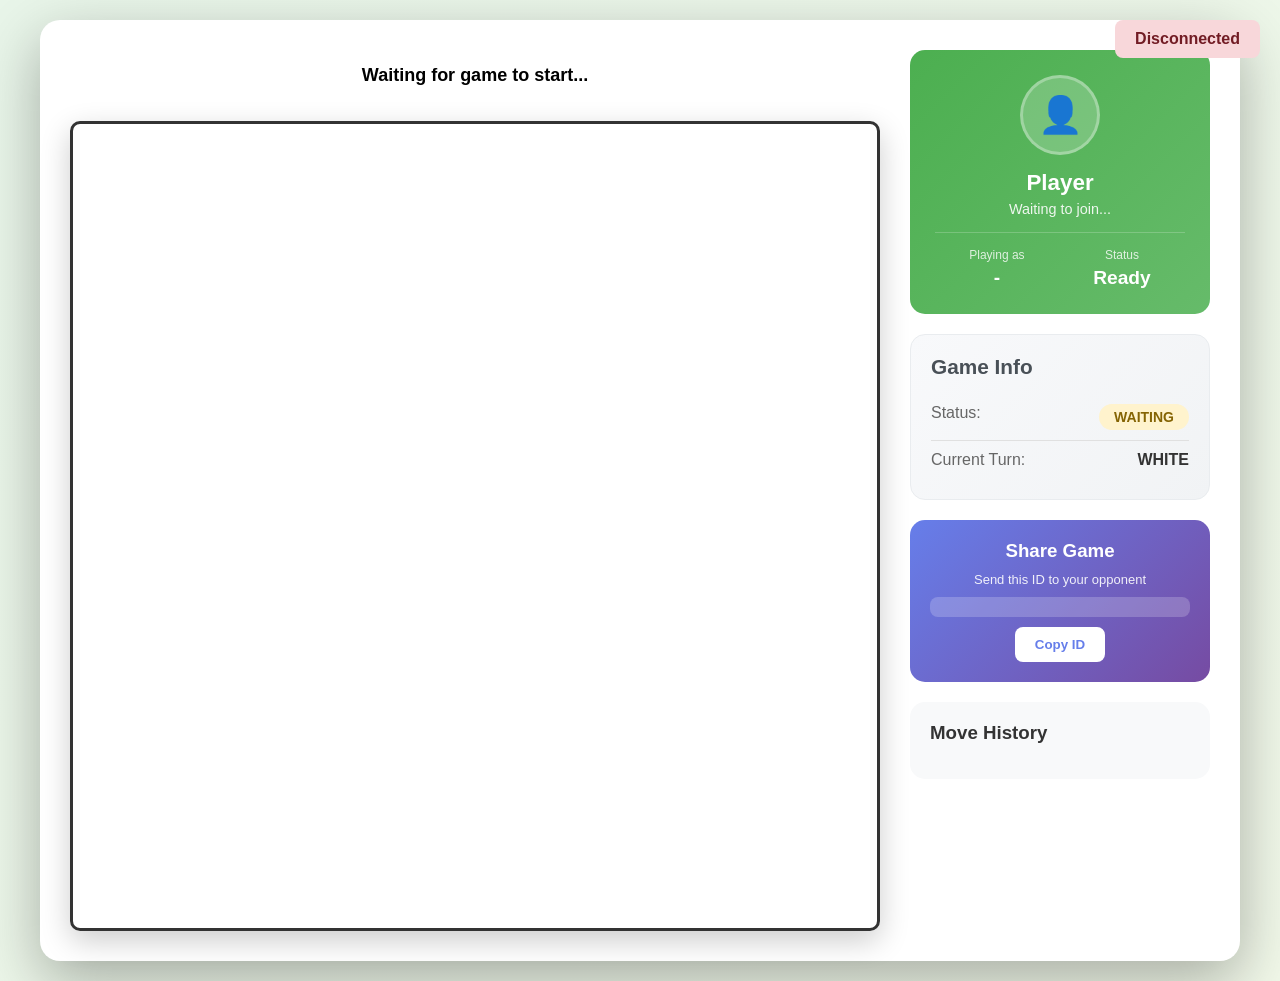
==== src/main/resources/templates/game.html @ b17c75b8 "Build real-time multiplayer chess game with Spring Boot and WebSocket Complete implementation featur" ====
<!DOCTYPE html>
<html lang="en" xmlns:th="http://www.thymeleaf.org">
<head>
    <meta charset="UTF-8">
    <meta name="viewport" content="width=device-width, initial-scale=1.0">
    <title>Chess Game</title>
    <style>
        * {
            margin: 0;
            padding: 0;
            box-sizing: border-box;
        }

        body {
            font-family: 'Inter', -apple-system, BlinkMacSystemFont, 'Segoe UI', Roboto, sans-serif;
            background: linear-gradient(135deg, #e8f5e9 0%, #f1f8e9 100%);
            min-height: 100vh;
            display: flex;
            justify-content: center;
            align-items: center;
            padding: 20px;
        }

        .game-container {
            display: flex;
            gap: 30px;
            background: white;
            border-radius: 20px;
            padding: 30px;
            box-shadow: 0 20px 60px rgba(0, 0, 0, 0.3);
            max-width: 1200px;
            width: 100%;
        }

        .board-section {
            flex: 1;
        }

        .info-section {
            width: 300px;
            display: flex;
            flex-direction: column;
            gap: 20px;
        }

        .player-panel {
            background: linear-gradient(135deg, #4caf50 0%, #66bb6a 100%);
            border-radius: 15px;
            padding: 25px;
            color: white;
            text-align: center;
        }

        .player-avatar {
            width: 80px;
            height: 80px;
            background: rgba(255, 255, 255, 0.2);
            border-radius: 50%;
            margin: 0 auto 15px;
            display: flex;
            align-items: center;
            justify-content: center;
            font-size: 36px;
            border: 3px solid rgba(255, 255, 255, 0.3);
        }

        .player-name {
            font-size: 1.4em;
            font-weight: 600;
            margin-bottom: 5px;
        }

        .player-role {
            font-size: 0.9em;
            opacity: 0.9;
            margin-bottom: 15px;
        }

        .player-stats {
            display: flex;
            justify-content: space-around;
            padding-top: 15px;
            border-top: 1px solid rgba(255, 255, 255, 0.2);
        }

        .stat-item {
            text-align: center;
        }

        .stat-label {
            font-size: 0.75em;
            opacity: 0.8;
            margin-bottom: 5px;
        }

        .stat-value {
            font-size: 1.2em;
            font-weight: 700;
        }

        .game-info {
            background: linear-gradient(135deg, #f8f9fb 0%, #f1f3f5 100%);
            border-radius: 15px;
            padding: 20px;
            border: 1px solid #e9ecef;
        }

        .game-info h2 {
            color: #495057;
            margin-bottom: 15px;
            font-size: 1.3em;
            font-weight: 600;
        }

        .info-item {
            display: flex;
            justify-content: space-between;
            padding: 10px 0;
            border-bottom: 1px solid #e0e0e0;
        }

        .info-item:last-child {
            border-bottom: none;
        }

        .info-label {
            color: #666;
            font-weight: 500;
        }

        .info-value {
            color: #333;
            font-weight: 600;
        }

        .status {
            display: inline-block;
            padding: 5px 15px;
            border-radius: 20px;
            font-size: 14px;
            font-weight: 600;
        }

        .status.waiting {
            background: #fff3cd;
            color: #856404;
        }

        .status.in-progress {
            background: #d4edda;
            color: #155724;
        }

        .status.completed {
            background: #d1ecf1;
            color: #0c5460;
        }

        .turn-indicator {
            text-align: center;
            padding: 15px;
            border-radius: 10px;
            margin-bottom: 20px;
            font-weight: 600;
            font-size: 18px;
        }

        .turn-white {
            background: linear-gradient(135deg, #f5f5f5 0%, #e0e0e0 100%);
            color: #333;
        }

        .turn-black {
            background: linear-gradient(135deg, #333 0%, #555 100%);
            color: white;
        }

        .chess-board {
            display: grid;
            grid-template-columns: repeat(8, 1fr);
            gap: 0;
            border: 3px solid #333;
            border-radius: 10px;
            overflow: hidden;
            box-shadow: 0 10px 30px rgba(0, 0, 0, 0.2);
            width: 100%;
            aspect-ratio: 1;
        }

        .square {
            aspect-ratio: 1;
            display: flex;
            justify-content: center;
            align-items: center;
            font-size: clamp(32px, 5vw, 48px);
            cursor: pointer;
            transition: all 0.2s;
            position: relative;
            user-select: none;
        }

        .square.light {
            background: #f0d9b5;
        }

        .square.dark {
            background: #b58863;
        }

        .square:hover {
            opacity: 0.8;
        }

        .square.selected {
            background: #baca44 !important;
            box-shadow: inset 0 0 0 3px #7b8c2b;
        }

        .square.valid-move {
            position: relative;
        }

        .square.valid-move::after {
            content: '';
            position: absolute;
            width: 30%;
            height: 30%;
            background: rgba(34, 139, 34, 0.6);
            border-radius: 50%;
            pointer-events: none;
        }

        .square.valid-move.has-piece::after {
            width: 90%;
            height: 90%;
            background: transparent;
            border: 3px solid rgba(220, 20, 60, 0.7);
            border-radius: 50%;
        }

        .move-history {
            background: #f8f9fa;
            border-radius: 15px;
            padding: 20px;
            max-height: 400px;
            overflow-y: auto;
        }

        .move-history h3 {
            color: #333;
            margin-bottom: 15px;
        }

        .move-item {
            padding: 8px 12px;
            background: white;
            border-radius: 8px;
            margin-bottom: 8px;
            font-size: 14px;
            display: flex;
            justify-content: space-between;
        }

        .share-section {
            background: linear-gradient(135deg, #667eea 0%, #764ba2 100%);
            color: white;
            border-radius: 15px;
            padding: 20px;
            text-align: center;
        }

        .share-section h3 {
            margin-bottom: 10px;
        }

        .game-id-display {
            background: rgba(255, 255, 255, 0.2);
            padding: 10px;
            border-radius: 8px;
            margin: 10px 0;
            font-family: monospace;
            font-size: 16px;
            word-break: break-all;
        }

        .btn-copy {
            background: white;
            color: #667eea;
            border: none;
            padding: 10px 20px;
            border-radius: 8px;
            cursor: pointer;
            font-weight: 600;
            transition: all 0.3s;
        }

        .btn-copy:hover {
            transform: translateY(-2px);
            box-shadow: 0 5px 15px rgba(0, 0, 0, 0.2);
        }

        .connection-status {
            position: fixed;
            top: 20px;
            right: 20px;
            padding: 10px 20px;
            border-radius: 8px;
            font-weight: 600;
            z-index: 1000;
        }

        .connection-status.connected {
            background: #d4edda;
            color: #155724;
        }

        .connection-status.disconnected {
            background: #f8d7da;
            color: #721c24;
        }

        /* Modal styles */
        .modal {
            display: none;
            position: fixed;
            z-index: 2000;
            left: 0;
            top: 0;
            width: 100%;
            height: 100%;
            background-color: rgba(0, 0, 0, 0.5);
            animation: fadeIn 0.3s;
        }

        .modal.show {
            display: flex;
            justify-content: center;
            align-items: center;
        }

        .modal-content {
            background: white;
            border-radius: 15px;
            padding: 30px;
            max-width: 400px;
            width: 90%;
            box-shadow: 0 10px 40px rgba(0, 0, 0, 0.3);
            animation: slideIn 0.3s;
        }

        .modal-header {
            display: flex;
            align-items: center;
            gap: 15px;
            margin-bottom: 15px;
        }

        .modal-icon {
            font-size: 32px;
        }

        .modal-icon.error {
            color: #dc3545;
        }

        .modal-icon.info {
            color: #17a2b8;
        }

        .modal-title {
            font-size: 1.5em;
            color: #333;
            font-weight: 600;
        }

        .modal-body {
            color: #666;
            font-size: 1em;
            line-height: 1.6;
            margin-bottom: 20px;
        }

        .modal-footer {
            display: flex;
            justify-content: flex-end;
        }

        .modal-btn {
            background: linear-gradient(135deg, #667eea 0%, #764ba2 100%);
            color: white;
            border: none;
            padding: 10px 20px;
            border-radius: 8px;
            cursor: pointer;
            font-weight: 600;
            transition: all 0.3s;
        }

        .modal-btn:hover {
            transform: translateY(-2px);
            box-shadow: 0 5px 15px rgba(102, 126, 234, 0.4);
        }

        @keyframes fadeIn {
            from { opacity: 0; }
            to { opacity: 1; }
        }

        @keyframes slideIn {
            from {
                transform: translateY(-50px);
                opacity: 0;
            }
            to {
                transform: translateY(0);
                opacity: 1;
            }
        }

        @media (max-width: 900px) {
            .game-container {
                flex-direction: column;
            }

            .info-section {
                width: 100%;
            }

            .square {
                font-size: 32px;
            }
        }
    </style>
</head>
<body>
    <div class="connection-status" id="connectionStatus">Connecting...</div>

    <!-- Error Modal -->
    <div class="modal" id="errorModal">
        <div class="modal-content">
            <div class="modal-header">
                <span class="modal-icon error">⚠️</span>
                <h3 class="modal-title" id="modalTitle">Error</h3>
            </div>
            <div class="modal-body" id="modalMessage">
                An error occurred.
            </div>
            <div class="modal-footer">
                <button class="modal-btn" onclick="closeModal()">OK</button>
            </div>
        </div>
    </div>

    <div class="game-container">
        <div class="board-section">
            <div class="turn-indicator" id="turnIndicator">
                Waiting for game to start...
            </div>
            <div class="chess-board" id="chessBoard"></div>
        </div>

        <div class="info-section">
            <div class="player-panel">
                <div class="player-avatar" id="playerAvatar">👤</div>
                <div class="player-name" id="playerName">Player</div>
                <div class="player-role" id="playerRole">Waiting to join...</div>
                <div class="player-stats">
                    <div class="stat-item">
                        <div class="stat-label">Playing as</div>
                        <div class="stat-value" id="playerColorStat">-</div>
                    </div>
                    <div class="stat-item">
                        <div class="stat-label">Status</div>
                        <div class="stat-value" id="playerStatus">Ready</div>
                    </div>
                </div>
            </div>

            <div class="game-info">
                <h2>Game Info</h2>
                <div class="info-item">
                    <span class="info-label">Status:</span>
                    <span class="info-value"><span class="status waiting" id="gameStatus">WAITING</span></span>
                </div>
                <div class="info-item">
                    <span class="info-label">Current Turn:</span>
                    <span class="info-value" id="currentTurn">WHITE</span>
                </div>
            </div>

            <div class="share-section">
                <h3>Share Game</h3>
                <p style="font-size: 13px; margin-bottom: 10px; opacity: 0.9;">Send this ID to your opponent</p>
                <div class="game-id-display" id="gameIdDisplay" th:text="${gameId}"></div>
                <button class="btn-copy" onclick="copyGameId()">Copy ID</button>
            </div>

            <div class="move-history">
                <h3>Move History</h3>
                <div id="moveList"></div>
            </div>
        </div>
    </div>

    <script th:inline="javascript">
        const gameId = /*[[${gameId}]]*/ '';
        const playerId = localStorage.getItem('playerId');
        const playerName = localStorage.getItem('playerName');

        let ws;
        let gameState = null;
        let selectedSquare = null;
        let playerColor = null;

        function connectWebSocket() {
            const protocol = window.location.protocol === 'https:' ? 'wss:' : 'ws:';
            const wsUrl = `${protocol}//${window.location.host}/ws/game/${gameId}`;

            ws = new WebSocket(wsUrl);

            ws.onopen = () => {
                console.log('WebSocket connected');
                updateConnectionStatus(true);
                requestGameState();
            };

            ws.onmessage = (event) => {
                const message = JSON.parse(event.data);
                handleMessage(message);
            };

            ws.onclose = () => {
                console.log('WebSocket disconnected');
                updateConnectionStatus(false);
                setTimeout(connectWebSocket, 3000);
            };

            ws.onerror = (error) => {
                console.error('WebSocket error:', error);
            };
        }

        function showModal(title, message, isError = true) {
            document.getElementById('modalTitle').textContent = title;
            document.getElementById('modalMessage').textContent = message;
            const modal = document.getElementById('errorModal');
            const icon = modal.querySelector('.modal-icon');
            icon.className = 'modal-icon ' + (isError ? 'error' : 'info');
            icon.textContent = isError ? '⚠️' : 'ℹ️';
            modal.classList.add('show');
        }

        function closeModal() {
            document.getElementById('errorModal').classList.remove('show');
        }

        function handleMessage(message) {
            console.log('Received message:', message.type);
            switch (message.type) {
                case 'STATE_UPDATE':
                case 'PLAYER_JOINED':
                case 'MOVE_MADE':
                    updateGameState(message.game);
                    break;
                case 'ERROR':
                    console.error('WebSocket error:', message.message);
                    showModal('Error', message.message);
                    break;
            }
        }

        function updateGameState(game) {
            console.log('Updating game state:', game);
            gameState = game;

            if (game.board) {
                renderBoard(game.board);
            } else {
                console.error('Game board is missing');
            }

            updateGameInfo(game);
            updateMoveHistory(game.moveHistory);
            updatePlayerPanel(game);

            // Determine player color
            if (!playerColor) {
                if (game.whitePlayerId === playerId) {
                    playerColor = 'WHITE';
                } else if (game.blackPlayerId === playerId) {
                    playerColor = 'BLACK';
                }
            }
        }

        function updatePlayerPanel(game) {
            // Update player name
            if (playerName) {
                document.getElementById('playerName').textContent = playerName;
            }

            // Determine player color and update panel
            let color = null;
            if (game.whitePlayerId === playerId) {
                color = 'WHITE';
            } else if (game.blackPlayerId === playerId) {
                color = 'BLACK';
            }

            // Update avatar based on color
            const avatar = document.getElementById('playerAvatar');
            if (color === 'WHITE') {
                avatar.textContent = '♔';
            } else if (color === 'BLACK') {
                avatar.textContent = '♚';
            } else {
                avatar.textContent = '👁️';
            }

            // Update role
            const roleElement = document.getElementById('playerRole');
            if (color) {
                roleElement.textContent = `Playing as ${color}`;
            } else {
                roleElement.textContent = 'Spectator';
            }

            // Update color stat
            document.getElementById('playerColorStat').textContent = color || 'SPEC';

            // Update status
            const statusElement = document.getElementById('playerStatus');
            if (game.status === 'WAITING') {
                statusElement.textContent = 'Waiting';
            } else if (game.status === 'IN_PROGRESS') {
                if (game.currentTurn === color) {
                    statusElement.textContent = 'Your Turn';
                } else {
                    statusElement.textContent = 'Waiting';
                }
            } else {
                statusElement.textContent = 'Done';
            }
        }

        function renderBoard(board) {
            const boardElement = document.getElementById('chessBoard');
            boardElement.innerHTML = '';

            if (!board || !Array.isArray(board) || board.length !== 8) {
                console.error('Invalid board data:', board);
                return;
            }

            for (let row = 0; row < 8; row++) {
                for (let col = 0; col < 8; col++) {
                    const square = document.createElement('div');
                    square.className = 'square';
                    square.className += (row + col) % 2 === 0 ? ' light' : ' dark';
                    square.dataset.row = row;
                    square.dataset.col = col;

                    const piece = board[row] && board[row][col];
                    if (piece && piece.symbol) {
                        square.textContent = piece.symbol;
                    }

                    square.addEventListener('click', () => handleSquareClick(row, col));
                    boardElement.appendChild(square);
                }
            }
        }

        function handleSquareClick(row, col) {
            if (!gameState || gameState.status !== 'IN_PROGRESS') {
                return;
            }

            if (!playerColor || gameState.currentTurn !== playerColor) {
                showModal('Not Your Turn', "It's not your turn!");
                return;
            }

            const piece = gameState.board[row][col];

            if (selectedSquare) {
                // Try to make a move
                makeMove(selectedSquare.row, selectedSquare.col, row, col);
                clearSelection();
            } else if (piece && piece.color === playerColor) {
                // Select a piece
                selectSquare(row, col, piece);
            }
        }

        function selectSquare(row, col, piece) {
            clearSelection();
            selectedSquare = { row, col };
            const squares = document.querySelectorAll('.square');
            squares.forEach(square => {
                const r = parseInt(square.dataset.row);
                const c = parseInt(square.dataset.col);

                if (r === row && c === col) {
                    square.classList.add('selected');
                } else if (isValidMoveForPiece(piece, row, col, r, c)) {
                    square.classList.add('valid-move');
                    if (gameState.board[r] && gameState.board[r][c]) {
                        square.classList.add('has-piece');
                    }
                }
            });
        }

        function clearSelection() {
            selectedSquare = null;
            document.querySelectorAll('.square').forEach(square => {
                square.classList.remove('selected', 'valid-move', 'has-piece');
            });
        }

        function isValidMoveForPiece(piece, fromRow, fromCol, toRow, toCol) {
            if (!gameState.board[toRow] || !gameState.board[toRow][toCol] ||
                gameState.board[toRow][toCol].color === piece.color) {
                // Allow moves to empty squares or opponent pieces (simplified)
                const rowDiff = toRow - fromRow;
                const colDiff = toCol - fromCol;
                const absRowDiff = Math.abs(rowDiff);
                const absColDiff = Math.abs(colDiff);

                switch (piece.type) {
                    case 'PAWN':
                        const direction = piece.color === 'WHITE' ? -1 : 1;
                        if (colDiff === 0 && rowDiff === direction && !gameState.board[toRow][toCol]) {
                            return true;
                        }
                        if (absColDiff === 1 && rowDiff === direction && gameState.board[toRow][toCol]) {
                            return true;
                        }
                        const startRow = piece.color === 'WHITE' ? 6 : 1;
                        if (fromRow === startRow && colDiff === 0 && rowDiff === 2 * direction &&
                            !gameState.board[toRow][toCol] && !gameState.board[fromRow + direction][fromCol]) {
                            return true;
                        }
                        return false;

                    case 'KNIGHT':
                        return (absRowDiff === 2 && absColDiff === 1) || (absRowDiff === 1 && absColDiff === 2);

                    case 'BISHOP':
                        return absRowDiff === absColDiff && absRowDiff > 0;

                    case 'ROOK':
                        return (absRowDiff > 0 && absColDiff === 0) || (absRowDiff === 0 && absColDiff > 0);

                    case 'QUEEN':
                        return (absRowDiff === absColDiff) || (absRowDiff > 0 && absColDiff === 0) || (absRowDiff === 0 && absColDiff > 0);

                    case 'KING':
                        return absRowDiff <= 1 && absColDiff <= 1 && (absRowDiff > 0 || absColDiff > 0);

                    default:
                        return false;
                }
            }
            return false;
        }

        function makeMove(fromRow, fromCol, toRow, toCol) {
            const message = {
                type: 'MOVE',
                playerId: playerId,
                from: { row: fromRow, col: fromCol },
                to: { row: toRow, col: toCol }
            };
            ws.send(JSON.stringify(message));
        }

        function requestGameState() {
            const message = {
                type: 'GET_STATE'
            };
            ws.send(JSON.stringify(message));
        }

        function updateGameInfo(game) {
            const statusElement = document.getElementById('gameStatus');
            statusElement.textContent = game.status;
            statusElement.className = 'status ' + game.status.toLowerCase().replace('_', '-');

            document.getElementById('currentTurn').textContent = game.currentTurn;

            const turnIndicator = document.getElementById('turnIndicator');
            if (game.status === 'WAITING') {
                turnIndicator.textContent = 'Waiting for opponent to join...';
                turnIndicator.className = 'turn-indicator';
            } else if (game.status === 'IN_PROGRESS') {
                const isMyTurn = game.currentTurn === playerColor;
                turnIndicator.textContent = isMyTurn ? 'Your Turn!' : `${game.currentTurn}'s Turn`;
                turnIndicator.className = 'turn-indicator ' + (game.currentTurn === 'WHITE' ? 'turn-white' : 'turn-black');
            } else if (game.status === 'COMPLETED') {
                turnIndicator.textContent = 'Game Over!';
                turnIndicator.className = 'turn-indicator';
            }
        }

        function updateMoveHistory(moves) {
            const moveList = document.getElementById('moveList');
            if (!moves || moves.length === 0) {
                moveList.innerHTML = '<p style="color: #999;">No moves yet</p>';
                return;
            }

            moveList.innerHTML = '';
            moves.slice().reverse().forEach((move, index) => {
                const moveItem = document.createElement('div');
                moveItem.className = 'move-item';
                const moveNumber = moves.length - index;
                const from = move.from.toNotation || `${String.fromCharCode(97 + move.from.col)}${8 - move.from.row}`;
                const to = move.to.toNotation || `${String.fromCharCode(97 + move.to.col)}${8 - move.to.row}`;
                moveItem.innerHTML = `
                    <span><strong>${moveNumber}.</strong> ${move.color}</span>
                    <span>${from} → ${to}</span>
                `;
                moveList.appendChild(moveItem);
            });
        }

        function updateConnectionStatus(connected) {
            const status = document.getElementById('connectionStatus');
            status.textContent = connected ? 'Connected' : 'Disconnected';
            status.className = 'connection-status ' + (connected ? 'connected' : 'disconnected');
        }

        function copyGameId() {
            navigator.clipboard.writeText(gameId).then(() => {
                const btn = document.querySelector('.btn-copy');
                const originalText = btn.textContent;
                btn.textContent = 'Copied!';
                setTimeout(() => {
                    btn.textContent = originalText;
                }, 2000);
            });
        }

        // Initialize
        connectWebSocket();
    </script>
</body>
</html>
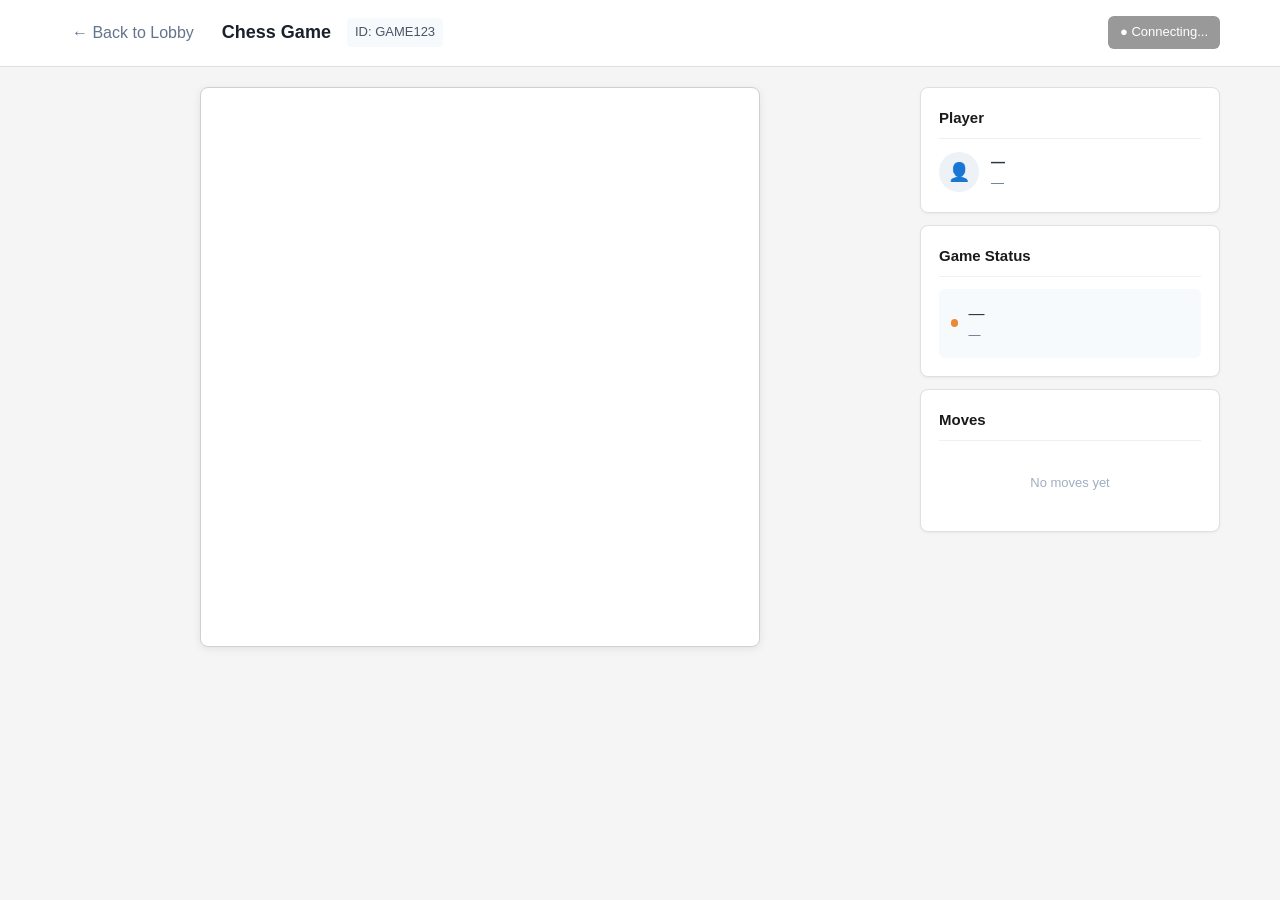
==== commit 0f7b616d: "refactor" ====
--- a/src/main/resources/templates/game.html
+++ b/src/main/resources/templates/game.html
@@ -12,542 +12,625 @@
         }
 
         body {
-            font-family: 'Inter', -apple-system, BlinkMacSystemFont, 'Segoe UI', Roboto, sans-serif;
-            background: linear-gradient(135deg, #e8f5e9 0%, #f1f8e9 100%);
+            font-family: -apple-system, BlinkMacSystemFont, 'Segoe UI', Roboto, sans-serif;
+            background: #f5f5f5;
+            color: #333;
+            line-height: 1.6;
             min-height: 100vh;
+        }
+
+        .header {
+            background: #fff;
+            border-bottom: 1px solid #e0e0e0;
+            padding: 12px 0;
+            position: sticky;
+            top: 0;
+            z-index: 10;
+        }
+
+        .header-content {
+            max-width: 1200px;
+            margin: 0 auto;
+            padding: 0 20px;
+            display: flex;
+            align-items: center;
+            justify-content: space-between;
+        }
+
+        .header-left {
+            display: flex;
+            align-items: center;
+            gap: 16px;
+        }
+
+        .back-link {
+            color: #64748b;
+            text-decoration: none;
+            display: flex;
+            align-items: center;
+            gap: 8px;
+            padding: 8px 12px;
+            border-radius: 6px;
+            transition: background 0.2s;
+        }
+
+        .back-link:hover {
+            background: #f1f5f9;
+        }
+
+        .game-title {
+            font-size: 18px;
+            font-weight: 600;
+            color: #1a202c;
+        }
+
+        .game-id {
+            background: #f7fafc;
+            color: #4a5568;
+            padding: 4px 8px;
+            border-radius: 4px;
+            font-size: 13px;
+            font-weight: 500;
+        }
+
+        .status {
+            display: flex;
+            align-items: center;
+            gap: 8px;
+            padding: 6px 12px;
+            border-radius: 6px;
+            font-size: 13px;
+            font-weight: 500;
+        }
+
+        .status.connected {
+            background: #333;
+            color: #fff;
+        }
+
+        .status.disconnected {
+            background: #999;
+            color: #fff;
+        }
+
+        .container {
+            max-width: 1200px;
+            margin: 0 auto;
+            padding: 20px;
+            display: grid;
+            gap: 20px;
+            grid-template-columns: 1fr;
+        }
+
+        @media (min-width: 768px) {
+            .container {
+                grid-template-columns: 1fr 300px;
+            }
+        }
+
+        .board-wrapper {
             display: flex;
             justify-content: center;
-            align-items: center;
-            padding: 20px;
-        }
-
-        .game-container {
-            display: flex;
-            gap: 30px;
-            background: white;
-            border-radius: 20px;
-            padding: 30px;
-            box-shadow: 0 20px 60px rgba(0, 0, 0, 0.3);
-            max-width: 1200px;
-            width: 100%;
-        }
-
-        .board-section {
-            flex: 1;
-        }
-
-        .info-section {
-            width: 300px;
-            display: flex;
-            flex-direction: column;
-            gap: 20px;
-        }
-
-        .player-panel {
-            background: linear-gradient(135deg, #4caf50 0%, #66bb6a 100%);
-            border-radius: 15px;
-            padding: 25px;
-            color: white;
-            text-align: center;
-        }
-
-        .player-avatar {
-            width: 80px;
-            height: 80px;
-            background: rgba(255, 255, 255, 0.2);
-            border-radius: 50%;
-            margin: 0 auto 15px;
-            display: flex;
-            align-items: center;
-            justify-content: center;
-            font-size: 36px;
-            border: 3px solid rgba(255, 255, 255, 0.3);
-        }
-
-        .player-name {
-            font-size: 1.4em;
-            font-weight: 600;
-            margin-bottom: 5px;
-        }
-
-        .player-role {
-            font-size: 0.9em;
-            opacity: 0.9;
-            margin-bottom: 15px;
-        }
-
-        .player-stats {
-            display: flex;
-            justify-content: space-around;
-            padding-top: 15px;
-            border-top: 1px solid rgba(255, 255, 255, 0.2);
-        }
-
-        .stat-item {
-            text-align: center;
-        }
-
-        .stat-label {
-            font-size: 0.75em;
-            opacity: 0.8;
-            margin-bottom: 5px;
-        }
-
-        .stat-value {
-            font-size: 1.2em;
-            font-weight: 700;
-        }
-
-        .game-info {
-            background: linear-gradient(135deg, #f8f9fb 0%, #f1f3f5 100%);
-            border-radius: 15px;
-            padding: 20px;
-            border: 1px solid #e9ecef;
-        }
-
-        .game-info h2 {
-            color: #495057;
-            margin-bottom: 15px;
-            font-size: 1.3em;
-            font-weight: 600;
-        }
-
-        .info-item {
-            display: flex;
-            justify-content: space-between;
-            padding: 10px 0;
-            border-bottom: 1px solid #e0e0e0;
-        }
-
-        .info-item:last-child {
-            border-bottom: none;
-        }
-
-        .info-label {
-            color: #666;
-            font-weight: 500;
-        }
-
-        .info-value {
-            color: #333;
-            font-weight: 600;
-        }
-
-        .status {
-            display: inline-block;
-            padding: 5px 15px;
-            border-radius: 20px;
-            font-size: 14px;
-            font-weight: 600;
-        }
-
-        .status.waiting {
-            background: #fff3cd;
-            color: #856404;
-        }
-
-        .status.in-progress {
-            background: #d4edda;
-            color: #155724;
-        }
-
-        .status.completed {
-            background: #d1ecf1;
-            color: #0c5460;
-        }
-
-        .turn-indicator {
-            text-align: center;
-            padding: 15px;
-            border-radius: 10px;
-            margin-bottom: 20px;
-            font-weight: 600;
-            font-size: 18px;
-        }
-
-        .turn-white {
-            background: linear-gradient(135deg, #f5f5f5 0%, #e0e0e0 100%);
-            color: #333;
-        }
-
-        .turn-black {
-            background: linear-gradient(135deg, #333 0%, #555 100%);
-            color: white;
         }
 
         .chess-board {
             display: grid;
             grid-template-columns: repeat(8, 1fr);
-            gap: 0;
-            border: 3px solid #333;
-            border-radius: 10px;
+            border: 1px solid #d0d0d0;
+            border-radius: 8px;
             overflow: hidden;
-            box-shadow: 0 10px 30px rgba(0, 0, 0, 0.2);
-            width: 100%;
-            aspect-ratio: 1;
+            background: #ffffff;
+            box-shadow: 0 2px 8px rgba(0, 0, 0, 0.08);
+            width: min(90vw, 70vh, 560px);
+            height: min(90vw, 70vh, 560px);
         }
 
         .square {
-            aspect-ratio: 1;
-            display: flex;
+            display: flex;
+            align-items: center;
             justify-content: center;
-            align-items: center;
-            font-size: clamp(32px, 5vw, 48px);
             cursor: pointer;
-            transition: all 0.2s;
-            position: relative;
+            font-size: calc(min(90vw, 70vh, 560px) / 12);
+            transition: background 0.15s;
             user-select: none;
         }
 
         .square.light {
-            background: #f0d9b5;
+            background: #f0f0f0;
         }
 
         .square.dark {
-            background: #b58863;
+            background: #b3b3b3;
         }
 
         .square:hover {
-            opacity: 0.8;
+            background: #e0e0e0 !important;
         }
 
         .square.selected {
-            background: #baca44 !important;
-            box-shadow: inset 0 0 0 3px #7b8c2b;
-        }
-
-        .square.valid-move {
-            position: relative;
+            background: #666 !important;
+            box-shadow: inset 0 0 0 2px #333;
         }
 
         .square.valid-move::after {
             content: '';
-            position: absolute;
-            width: 30%;
-            height: 30%;
-            background: rgba(34, 139, 34, 0.6);
+            width: 20%;
+            height: 20%;
             border-radius: 50%;
-            pointer-events: none;
+            background: #666;
+            opacity: 0.5;
         }
 
         .square.valid-move.has-piece::after {
-            width: 90%;
-            height: 90%;
+            width: 70%;
+            height: 70%;
+            border: 2px solid #666;
             background: transparent;
-            border: 3px solid rgba(220, 20, 60, 0.7);
+        }
+
+        .sidebar {
+            display: flex;
+            flex-direction: column;
+            gap: 12px;
+        }
+
+        .card {
+            background: #fff;
+            border: 1px solid #e0e0e0;
+            border-radius: 8px;
+            padding: 18px;
+            box-shadow: 0 1px 3px rgba(0, 0, 0, 0.05);
+        }
+
+        .card-header {
+            font-size: 15px;
+            font-weight: 600;
+            color: #1a1a1a;
+            margin-bottom: 12px;
+            padding-bottom: 8px;
+            border-bottom: 1px solid #f0f0f0;
+        }
+
+        .player-info {
+            display: flex;
+            align-items: center;
+            gap: 12px;
+        }
+
+        .avatar {
+            width: 40px;
+            height: 40px;
             border-radius: 50%;
-        }
+            background: #edf2f7;
+            display: flex;
+            align-items: center;
+            justify-content: center;
+            font-size: 18px;
+        }
+
+        .player-details h4 {
+            font-size: 14px;
+            font-weight: 600;
+            color: #2d3748;
+        }
+
+        .player-details p {
+            font-size: 13px;
+            color: #64748b;
+        }
+
+        .game-status {
+            display: flex;
+            align-items: center;
+            gap: 10px;
+            padding: 12px;
+            background: #f7fafc;
+            border-radius: 6px;
+        }
+
+        .status-dot {
+            width: 8px;
+            height: 8px;
+            border-radius: 50%;
+        }
+
+        .status-dot.waiting { background: #ed8936; }
+        .status-dot.playing { background: #38a169; }
+        .status-dot.finished { background: #718096; }
 
         .move-history {
-            background: #f8f9fa;
-            border-radius: 15px;
+            max-height: 200px;
+            overflow-y: auto;
+        }
+
+        .move-item {
+            padding: 6px 8px;
+            font-size: 13px;
+            border-bottom: 1px solid #f7fafc;
+            color: #4a5568;
+        }
+
+        .move-item:last-child {
+            border-bottom: none;
+        }
+
+        .empty-state {
+            text-align: center;
+            color: #a0aec0;
             padding: 20px;
-            max-height: 400px;
-            overflow-y: auto;
-        }
-
-        .move-history h3 {
-            color: #333;
-            margin-bottom: 15px;
-        }
-
-        .move-item {
-            padding: 8px 12px;
-            background: white;
-            border-radius: 8px;
-            margin-bottom: 8px;
-            font-size: 14px;
-            display: flex;
-            justify-content: space-between;
-        }
-
-        .share-section {
-            background: linear-gradient(135deg, #667eea 0%, #764ba2 100%);
-            color: white;
-            border-radius: 15px;
-            padding: 20px;
-            text-align: center;
-        }
-
-        .share-section h3 {
-            margin-bottom: 10px;
-        }
-
-        .game-id-display {
-            background: rgba(255, 255, 255, 0.2);
-            padding: 10px;
-            border-radius: 8px;
-            margin: 10px 0;
-            font-family: monospace;
-            font-size: 16px;
-            word-break: break-all;
-        }
-
-        .btn-copy {
-            background: white;
-            color: #667eea;
-            border: none;
-            padding: 10px 20px;
-            border-radius: 8px;
-            cursor: pointer;
-            font-weight: 600;
-            transition: all 0.3s;
-        }
-
-        .btn-copy:hover {
-            transform: translateY(-2px);
-            box-shadow: 0 5px 15px rgba(0, 0, 0, 0.2);
-        }
-
-        .connection-status {
-            position: fixed;
-            top: 20px;
-            right: 20px;
-            padding: 10px 20px;
-            border-radius: 8px;
-            font-weight: 600;
-            z-index: 1000;
-        }
-
-        .connection-status.connected {
-            background: #d4edda;
-            color: #155724;
-        }
-
-        .connection-status.disconnected {
-            background: #f8d7da;
-            color: #721c24;
-        }
-
-        /* Modal styles */
+            font-size: 13px;
+        }
+
         .modal {
             display: none;
             position: fixed;
-            z-index: 2000;
+            top: 0;
             left: 0;
-            top: 0;
-            width: 100%;
-            height: 100%;
-            background-color: rgba(0, 0, 0, 0.5);
-            animation: fadeIn 0.3s;
+            right: 0;
+            bottom: 0;
+            background: rgba(0, 0, 0, 0.4);
+            z-index: 50;
+            align-items: center;
+            justify-content: center;
         }
 
         .modal.show {
             display: flex;
-            justify-content: center;
-            align-items: center;
         }
 
         .modal-content {
             background: white;
-            border-radius: 15px;
-            padding: 30px;
+            border-radius: 8px;
+            padding: 20px;
+            margin: 20px;
             max-width: 400px;
-            width: 90%;
-            box-shadow: 0 10px 40px rgba(0, 0, 0, 0.3);
-            animation: slideIn 0.3s;
+            width: 100%;
+            box-shadow: 0 4px 6px rgba(0, 0, 0, 0.1);
         }
 
         .modal-header {
-            display: flex;
-            align-items: center;
-            gap: 15px;
-            margin-bottom: 15px;
-        }
-
-        .modal-icon {
-            font-size: 32px;
-        }
-
-        .modal-icon.error {
-            color: #dc3545;
-        }
-
-        .modal-icon.info {
-            color: #17a2b8;
-        }
-
-        .modal-title {
-            font-size: 1.5em;
-            color: #333;
+            font-size: 16px;
             font-weight: 600;
-        }
-
-        .modal-body {
-            color: #666;
-            font-size: 1em;
-            line-height: 1.6;
-            margin-bottom: 20px;
-        }
-
-        .modal-footer {
-            display: flex;
-            justify-content: flex-end;
-        }
-
-        .modal-btn {
-            background: linear-gradient(135deg, #667eea 0%, #764ba2 100%);
+            color: #2d3748;
+            margin-bottom: 8px;
+        }
+
+        .modal-message {
+            color: #4a5568;
+            margin-bottom: 16px;
+        }
+
+        .btn {
+            background: #333;
             color: white;
             border: none;
-            padding: 10px 20px;
-            border-radius: 8px;
+            padding: 8px 16px;
+            border-radius: 6px;
             cursor: pointer;
-            font-weight: 600;
-            transition: all 0.3s;
-        }
-
-        .modal-btn:hover {
-            transform: translateY(-2px);
-            box-shadow: 0 5px 15px rgba(102, 126, 234, 0.4);
-        }
-
-        @keyframes fadeIn {
-            from { opacity: 0; }
-            to { opacity: 1; }
-        }
-
-        @keyframes slideIn {
-            from {
-                transform: translateY(-50px);
-                opacity: 0;
-            }
-            to {
-                transform: translateY(0);
-                opacity: 1;
-            }
-        }
-
-        @media (max-width: 900px) {
-            .game-container {
-                flex-direction: column;
-            }
-
-            .info-section {
-                width: 100%;
-            }
-
-            .square {
-                font-size: 32px;
+            font-size: 13px;
+            font-weight: 500;
+            transition: all 0.2s ease;
+        }
+
+        .btn:hover {
+            background: #1a1a1a;
+        }
+
+        @media (max-width: 768px) {
+            .container {
+                padding: 12px;
+                gap: 16px;
+            }
+
+            .chess-board {
+                width: min(95vw, 95vw, 400px);
+                height: min(95vw, 95vw, 400px);
             }
         }
     </style>
 </head>
 <body>
-    <div class="connection-status" id="connectionStatus">Connecting...</div>
-
-    <!-- Error Modal -->
-    <div class="modal" id="errorModal">
-        <div class="modal-content">
-            <div class="modal-header">
-                <span class="modal-icon error">⚠️</span>
-                <h3 class="modal-title" id="modalTitle">Error</h3>
+    <div class="header">
+        <div class="header-content">
+            <div class="header-left">
+                <a href="/" class="back-link">← Back to Lobby</a>
+                <h1 class="game-title">Chess Game</h1>
+                <div class="game-id" th:text="'ID: ' + ${gameId}">ID: GAME123</div>
             </div>
-            <div class="modal-body" id="modalMessage">
-                An error occurred.
-            </div>
-            <div class="modal-footer">
-                <button class="modal-btn" onclick="closeModal()">OK</button>
+            <div class="status disconnected" id="connectionStatus">
+                ● Connecting...
             </div>
         </div>
     </div>
 
-    <div class="game-container">
-        <div class="board-section">
-            <div class="turn-indicator" id="turnIndicator">
-                Waiting for game to start...
+    <div class="container">
+        <div class="board-wrapper">
+            <div class="chess-board" id="chessBoard">
+                <!-- Board squares will be generated by JavaScript -->
             </div>
-            <div class="chess-board" id="chessBoard"></div>
         </div>
 
-        <div class="info-section">
-            <div class="player-panel">
-                <div class="player-avatar" id="playerAvatar">👤</div>
-                <div class="player-name" id="playerName">Player</div>
-                <div class="player-role" id="playerRole">Waiting to join...</div>
-                <div class="player-stats">
-                    <div class="stat-item">
-                        <div class="stat-label">Playing as</div>
-                        <div class="stat-value" id="playerColorStat">-</div>
-                    </div>
-                    <div class="stat-item">
-                        <div class="stat-label">Status</div>
-                        <div class="stat-value" id="playerStatus">Ready</div>
+        <div class="sidebar">
+            <div class="card">
+                <div class="card-header">Player</div>
+                <div class="player-info">
+                    <div class="avatar" id="playerAvatar">👤</div>
+                    <div class="player-details">
+                        <h4 id="playerName">—</h4>
+                        <p id="playerRole">—</p>
                     </div>
                 </div>
             </div>
 
-            <div class="game-info">
-                <h2>Game Info</h2>
-                <div class="info-item">
-                    <span class="info-label">Status:</span>
-                    <span class="info-value"><span class="status waiting" id="gameStatus">WAITING</span></span>
-                </div>
-                <div class="info-item">
-                    <span class="info-label">Current Turn:</span>
-                    <span class="info-value" id="currentTurn">WHITE</span>
+            <div class="card">
+                <div class="card-header">Game Status</div>
+                <div class="game-status">
+                    <div class="status-dot waiting" id="statusDot"></div>
+                    <div style="width: 100%;">
+                        <div id="gameStatus">—</div>
+                        <div id="turnIndicator" style="font-size: 12px; color: #64748b;">—</div>
+                    </div>
                 </div>
             </div>
 
-            <div class="share-section">
-                <h3>Share Game</h3>
-                <p style="font-size: 13px; margin-bottom: 10px; opacity: 0.9;">Send this ID to your opponent</p>
-                <div class="game-id-display" id="gameIdDisplay" th:text="${gameId}"></div>
-                <button class="btn-copy" onclick="copyGameId()">Copy ID</button>
-            </div>
-
-            <div class="move-history">
-                <h3>Move History</h3>
-                <div id="moveList"></div>
+            <div class="card">
+                <div class="card-header">Moves</div>
+                <div class="move-history" id="moveHistory">
+                    <div class="empty-state">No moves yet</div>
+                </div>
             </div>
         </div>
     </div>
 
+    <!-- Modal for messages -->
+    <div class="modal" id="errorModal">
+        <div class="modal-content">
+            <div class="modal-header" id="modalTitle">Information</div>
+            <p class="modal-message" id="modalMessage">Message content</p>
+            <button class="btn" onclick="closeModal()">OK</button>
+        </div>
+    </div>
+
     <script th:inline="javascript">
         const gameId = /*[[${gameId}]]*/ '';
-        const playerId = localStorage.getItem('playerId');
-        const playerName = localStorage.getItem('playerName');
+
+        // Use the same storage mechanism as index.html
+        function getWithExpiry(key) {
+            const itemStr = localStorage.getItem(key);
+            if (!itemStr) return null;
+
+            try {
+                const item = JSON.parse(itemStr);
+                const now = new Date();
+
+                if (now.getTime() > item.expiry) {
+                    localStorage.removeItem(key);
+                    return null;
+                }
+                return item.value;
+            } catch (e) {
+                // Fallback for old format without expiry
+                return itemStr;
+            }
+        }
+
+        function setWithExpiry(key, value) {
+            const now = new Date();
+            const item = {
+                value: value,
+                expiry: now.getTime() + (30 * 24 * 60 * 60 * 1000) // 30 days
+            };
+            localStorage.setItem(key, JSON.stringify(item));
+        }
+
+        const playerId = getWithExpiry('playerId');
+        const playerName = getWithExpiry('playerName');
+
+        // If no player data, redirect to home with error message
+        if (!playerId || !playerName) {
+            console.log('No player data found - playerId:', playerId, 'playerName:', playerName);
+            console.log('Redirecting to home page...');
+            alert('Player information not found. Please enter your name on the home page.');
+            window.location.href = '/';
+            return;
+        }
+
+        console.log('Player data loaded:', { playerId, playerName });
 
         let ws;
         let gameState = null;
         let selectedSquare = null;
         let playerColor = null;
+        let isInitialized = false;
+
+        async function initializeGame() {
+            console.log('Initializing game for player:', playerId, playerName);
+
+            // Update UI to show we're loading
+            document.getElementById('playerRole').textContent = 'Loading game...';
+            document.getElementById('gameStatus').textContent = 'Fetching game data...';
+
+            try {
+                // First, try to get the current game state
+                console.log('Fetching game state from:', `/api/games/${gameId}`);
+                const response = await fetch(`/api/games/${gameId}`);
+
+                if (!response.ok) {
+                    if (response.status === 404) {
+                        throw new Error(`Game ${gameId} not found. It may have been deleted or expired.`);
+                    }
+                    throw new Error(`Failed to load game: ${response.status} ${response.statusText}`);
+                }
+
+                const game = await response.json();
+                console.log('Current game state:', game);
+
+                // Determine if player needs to join or is already in the game
+                const isWhitePlayer = game.whitePlayerId === playerId;
+                const isBlackPlayer = game.blackPlayerId === playerId;
+                const isPlayerInGame = isWhitePlayer || isBlackPlayer;
+
+                console.log('Player game status:', { isWhitePlayer, isBlackPlayer, isPlayerInGame, gameStatus: game.status });
+
+                if (!isPlayerInGame && game.status === 'WAITING') {
+                    // Player needs to join the game
+                    console.log('Player not in game, attempting to join...');
+                    document.getElementById('playerRole').textContent = 'Joining game...';
+
+                    const joinResponse = await fetch(`/api/games/${gameId}/join`, {
+                        method: 'POST',
+                        headers: { 'Content-Type': 'application/json' },
+                        body: JSON.stringify({ playerId: playerId, playerName: playerName })
+                    });
+
+                    if (!joinResponse.ok) {
+                        const error = await joinResponse.json();
+                        throw new Error(error.error || 'Failed to join game');
+                    }
+
+                    // Refresh game state after joining
+                    const updatedResponse = await fetch(`/api/games/${gameId}`);
+                    const updatedGame = await updatedResponse.json();
+                    console.log('Updated game state after joining:', updatedGame);
+                    Object.assign(game, updatedGame); // Update the game object
+
+                    console.log('Successfully joined game');
+                } else if (!isPlayerInGame && game.status === 'IN_PROGRESS') {
+                    // Game is full and in progress, player will be a spectator
+                    console.log('Game is in progress, joining as spectator');
+                } else if (isPlayerInGame) {
+                    // Player is already in the game (rejoin scenario)
+                    console.log('Player rejoining existing game');
+                }
+
+                // Set player color based on final game state
+                if (game.whitePlayerId === playerId) {
+                    playerColor = 'WHITE';
+                } else if (game.blackPlayerId === playerId) {
+                    playerColor = 'BLACK';
+                } else {
+                    playerColor = null; // Spectator
+                }
+
+                console.log('Final player color:', playerColor);
+
+                // Update the game state and UI
+                console.log('Updating UI with game state...');
+                updateGameState(game);
+                isInitialized = true;
+
+                // Connect to WebSocket after successful initialization
+                console.log('Connecting to WebSocket...');
+                connectWebSocket();
+
+            } catch (error) {
+                console.error('Failed to initialize game:', error);
+
+                // Update UI to show error
+                document.getElementById('playerRole').textContent = 'Error loading game';
+                document.getElementById('gameStatus').textContent = 'Failed to load';
+                document.getElementById('turnIndicator').textContent = error.message;
+
+                // Show error modal
+                showModal('Game Error', `Failed to load game: ${error.message}`);
+
+                // Optionally redirect back to home after a delay
+                setTimeout(() => {
+                    if (confirm('Would you like to return to the home page?')) {
+                        window.location.href = '/';
+                    }
+                }, 3000);
+            }
+        }
 
         function connectWebSocket() {
+            if (!isInitialized) {
+                console.warn('Attempting to connect WebSocket before game initialization');
+                return;
+            }
+
             const protocol = window.location.protocol === 'https:' ? 'wss:' : 'ws:';
             const wsUrl = `${protocol}//${window.location.host}/ws/game/${gameId}`;
+            console.log('Connecting to WebSocket:', wsUrl);
+
+            // Close existing connection if any
+            if (ws && ws.readyState !== WebSocket.CLOSED) {
+                ws.close();
+            }
 
             ws = new WebSocket(wsUrl);
 
+            // Set a connection timeout
+            const connectionTimeout = setTimeout(() => {
+                if (ws.readyState === WebSocket.CONNECTING) {
+                    console.warn('WebSocket connection timeout');
+                    ws.close();
+                    updateConnectionStatus(false);
+                }
+            }, 10000); // 10 second timeout
+
             ws.onopen = () => {
-                console.log('WebSocket connected');
+                console.log('WebSocket connected successfully');
+                clearTimeout(connectionTimeout);
                 updateConnectionStatus(true);
-                requestGameState();
+
+                // Request current game state immediately
+                setTimeout(() => {
+                    if (ws && ws.readyState === WebSocket.OPEN) {
+                        requestGameState();
+                    }
+                }, 100);
             };
 
             ws.onmessage = (event) => {
-                const message = JSON.parse(event.data);
-                handleMessage(message);
+                try {
+                    const message = JSON.parse(event.data);
+                    console.log('WebSocket message received:', message);
+                    handleMessage(message);
+                } catch (error) {
+                    console.error('Error parsing WebSocket message:', error, event.data);
+                }
             };
 
-            ws.onclose = () => {
-                console.log('WebSocket disconnected');
+            ws.onclose = (event) => {
+                clearTimeout(connectionTimeout);
+                console.log('WebSocket connection closed:', event.code, event.reason);
                 updateConnectionStatus(false);
-                setTimeout(connectWebSocket, 3000);
+
+                // Only attempt to reconnect if the page is still active and initialized
+                if (isInitialized && document.visibilityState === 'visible') {
+                    console.log('Attempting to reconnect WebSocket in 3 seconds...');
+                    setTimeout(() => {
+                        if (isInitialized) {
+                            connectWebSocket();
+                        }
+                    }, 3000);
+                }
             };
 
             ws.onerror = (error) => {
                 console.error('WebSocket error:', error);
+                clearTimeout(connectionTimeout);
+                updateConnectionStatus(false);
             };
         }
 
-        function showModal(title, message, isError = true) {
+        function updateConnectionStatus(connected) {
+            const status = document.getElementById('connectionStatus');
+
+            if (connected) {
+                status.className = 'status connected';
+                status.textContent = '● Connected';
+            } else {
+                status.className = 'status disconnected';
+                status.textContent = '● Disconnected - Reconnecting...';
+            }
+        }
+
+        function showModal(title, message) {
             document.getElementById('modalTitle').textContent = title;
             document.getElementById('modalMessage').textContent = message;
-            const modal = document.getElementById('errorModal');
-            const icon = modal.querySelector('.modal-icon');
-            icon.className = 'modal-icon ' + (isError ? 'error' : 'info');
-            icon.textContent = isError ? '⚠️' : 'ℹ️';
-            modal.classList.add('show');
+            document.getElementById('errorModal').classList.add('show');
         }
 
         function closeModal() {
@@ -573,23 +656,29 @@
             console.log('Updating game state:', game);
             gameState = game;
 
+            // Always try to render the board, even if it's empty initially
             if (game.board) {
+                console.log('Rendering board with data:', game.board);
                 renderBoard(game.board);
             } else {
-                console.error('Game board is missing');
+                console.log('No board data, rendering empty board');
+                renderEmptyBoard();
             }
 
             updateGameInfo(game);
-            updateMoveHistory(game.moveHistory);
+            updateMoveHistory(game.moveHistory || []);
             updatePlayerPanel(game);
 
-            // Determine player color
+            // Determine player color if not already set
             if (!playerColor) {
                 if (game.whitePlayerId === playerId) {
                     playerColor = 'WHITE';
                 } else if (game.blackPlayerId === playerId) {
                     playerColor = 'BLACK';
-                }
+                } else {
+                    playerColor = null; // Spectator
+                }
+                console.log('Player color determined:', playerColor);
             }
         }
 
@@ -611,10 +700,16 @@
             const avatar = document.getElementById('playerAvatar');
             if (color === 'WHITE') {
                 avatar.textContent = '♔';
+                avatar.style.backgroundColor = '#f7fafc';
+                avatar.style.color = '#2d3748';
             } else if (color === 'BLACK') {
                 avatar.textContent = '♚';
+                avatar.style.backgroundColor = '#2d3748';
+                avatar.style.color = '#ffffff';
             } else {
                 avatar.textContent = '👁️';
+                avatar.style.backgroundColor = '#a0aec0';
+                avatar.style.color = '#ffffff';
             }
 
             // Update role
@@ -624,33 +719,74 @@
             } else {
                 roleElement.textContent = 'Spectator';
             }
-
-            // Update color stat
-            document.getElementById('playerColorStat').textContent = color || 'SPEC';
-
-            // Update status
-            const statusElement = document.getElementById('playerStatus');
+        }
+
+        function updateGameInfo(game) {
+            const statusElement = document.getElementById('gameStatus');
+            const indicator = document.getElementById('statusDot');
+            const turnIndicator = document.getElementById('turnIndicator');
+
+            statusElement.textContent = game.status;
+
+            // Update status indicator
+            indicator.className = 'status-dot';
             if (game.status === 'WAITING') {
-                statusElement.textContent = 'Waiting';
+                indicator.classList.add('waiting');
             } else if (game.status === 'IN_PROGRESS') {
-                if (game.currentTurn === color) {
-                    statusElement.textContent = 'Your Turn';
+                indicator.classList.add('playing');
+            } else {
+                indicator.classList.add('finished');
+            }
+
+            // Update turn indicator
+            if (game.status === 'WAITING') {
+                turnIndicator.textContent = 'Waiting for opponent to join...';
+                turnIndicator.style.color = '#64748b';
+            } else if (game.status === 'IN_PROGRESS') {
+                if (playerColor && game.currentTurn === playerColor) {
+                    turnIndicator.textContent = 'Your Turn';
+                    turnIndicator.style.color = '#38a169';
+                } else if (playerColor) {
+                    turnIndicator.textContent = 'Opponent\'s Turn';
+                    turnIndicator.style.color = '#ed8936';
                 } else {
-                    statusElement.textContent = 'Waiting';
+                    turnIndicator.textContent = `${game.currentTurn}'s Turn`;
+                    turnIndicator.style.color = '#64748b';
                 }
             } else {
-                statusElement.textContent = 'Done';
-            }
-        }
-
-        function renderBoard(board) {
+                turnIndicator.textContent = 'Game Completed';
+                turnIndicator.style.color = '#64748b';
+            }
+        }
+
+        function updateMoveHistory(moves) {
+            const historyElement = document.getElementById('moveHistory');
+
+            if (!moves || moves.length === 0) {
+                historyElement.innerHTML = `
+                    <div style="text-align: center; color: #9e9e9e; padding: 20px;">
+                        No moves yet
+                    </div>
+                `;
+                return;
+            }
+
+            historyElement.innerHTML = moves.map((move, index) => {
+                return `
+                    <div class="move-item">
+                        ${index + 1}. ${move.from || 'Unknown'} → ${move.to || 'Unknown'}
+                    </div>
+                `;
+            }).join('');
+
+            // Scroll to bottom
+            historyElement.scrollTop = historyElement.scrollHeight;
+        }
+
+        function renderEmptyBoard() {
+            console.log('Rendering empty chess board');
             const boardElement = document.getElementById('chessBoard');
             boardElement.innerHTML = '';
-
-            if (!board || !Array.isArray(board) || board.length !== 8) {
-                console.error('Invalid board data:', board);
-                return;
-            }
 
             for (let row = 0; row < 8; row++) {
                 for (let col = 0; col < 8; col++) {
@@ -659,16 +795,78 @@
                     square.className += (row + col) % 2 === 0 ? ' light' : ' dark';
                     square.dataset.row = row;
                     square.dataset.col = col;
-
-                    const piece = board[row] && board[row][col];
-                    if (piece && piece.symbol) {
-                        square.textContent = piece.symbol;
-                    }
-
                     square.addEventListener('click', () => handleSquareClick(row, col));
                     boardElement.appendChild(square);
                 }
             }
+        }
+
+        function renderBoard(board) {
+            console.log('Rendering board:', board);
+            const boardElement = document.getElementById('chessBoard');
+            boardElement.innerHTML = '';
+
+            if (!board) {
+                console.error('Board is null or undefined');
+                renderEmptyBoard();
+                return;
+            }
+
+            if (!Array.isArray(board) || board.length !== 8) {
+                console.error('Invalid board data - not 8x8 array:', board);
+                renderEmptyBoard();
+                return;
+            }
+
+            for (let row = 0; row < 8; row++) {
+                if (!Array.isArray(board[row]) || board[row].length !== 8) {
+                    console.error(`Invalid row ${row}:`, board[row]);
+                    // Still create the row with empty squares
+                    for (let col = 0; col < 8; col++) {
+                        const square = document.createElement('div');
+                        square.className = 'square';
+                        square.className += (row + col) % 2 === 0 ? ' light' : ' dark';
+                        square.dataset.row = row;
+                        square.dataset.col = col;
+                        square.addEventListener('click', () => handleSquareClick(row, col));
+                        boardElement.appendChild(square);
+                    }
+                    continue;
+                }
+
+                for (let col = 0; col < 8; col++) {
+                    const square = document.createElement('div');
+                    square.className = 'square';
+                    square.className += (row + col) % 2 === 0 ? ' light' : ' dark';
+                    square.dataset.row = row;
+                    square.dataset.col = col;
+
+                    const piece = board[row][col];
+                    if (piece) {
+                        console.log(`Piece at [${row}][${col}]:`, piece);
+                        // Try different ways to get the symbol
+                        let symbol = piece.symbol || getPieceSymbol(piece.type, piece.color) || '?';
+                        square.textContent = symbol;
+                        square.classList.add('has-piece');
+                    }
+
+                    square.addEventListener('click', () => handleSquareClick(row, col));
+                    boardElement.appendChild(square);
+                }
+            }
+        }
+
+        function getPieceSymbol(type, color) {
+            const whiteSymbols = {
+                'KING': '♔', 'QUEEN': '♕', 'ROOK': '♖',
+                'BISHOP': '♗', 'KNIGHT': '♘', 'PAWN': '♙'
+            };
+            const blackSymbols = {
+                'KING': '♚', 'QUEEN': '♛', 'ROOK': '♜',
+                'BISHOP': '♝', 'KNIGHT': '♞', 'PAWN': '♟'
+            };
+
+            return color === 'WHITE' ? whiteSymbols[type] : blackSymbols[type];
         }
 
         function handleSquareClick(row, col) {
@@ -703,11 +901,6 @@
 
                 if (r === row && c === col) {
                     square.classList.add('selected');
-                } else if (isValidMoveForPiece(piece, row, col, r, c)) {
-                    square.classList.add('valid-move');
-                    if (gameState.board[r] && gameState.board[r][c]) {
-                        square.classList.add('has-piece');
-                    }
                 }
             });
         }
@@ -716,54 +909,14 @@
             selectedSquare = null;
             document.querySelectorAll('.square').forEach(square => {
                 square.classList.remove('selected', 'valid-move', 'has-piece');
+                if (gameState && gameState.board) {
+                    const row = parseInt(square.dataset.row);
+                    const col = parseInt(square.dataset.col);
+                    if (gameState.board[row] && gameState.board[row][col]) {
+                        square.classList.add('has-piece');
+                    }
+                }
             });
-        }
-
-        function isValidMoveForPiece(piece, fromRow, fromCol, toRow, toCol) {
-            if (!gameState.board[toRow] || !gameState.board[toRow][toCol] ||
-                gameState.board[toRow][toCol].color === piece.color) {
-                // Allow moves to empty squares or opponent pieces (simplified)
-                const rowDiff = toRow - fromRow;
-                const colDiff = toCol - fromCol;
-                const absRowDiff = Math.abs(rowDiff);
-                const absColDiff = Math.abs(colDiff);
-
-                switch (piece.type) {
-                    case 'PAWN':
-                        const direction = piece.color === 'WHITE' ? -1 : 1;
-                        if (colDiff === 0 && rowDiff === direction && !gameState.board[toRow][toCol]) {
-                            return true;
-                        }
-                        if (absColDiff === 1 && rowDiff === direction && gameState.board[toRow][toCol]) {
-                            return true;
-                        }
-                        const startRow = piece.color === 'WHITE' ? 6 : 1;
-                        if (fromRow === startRow && colDiff === 0 && rowDiff === 2 * direction &&
-                            !gameState.board[toRow][toCol] && !gameState.board[fromRow + direction][fromCol]) {
-                            return true;
-                        }
-                        return false;
-
-                    case 'KNIGHT':
-                        return (absRowDiff === 2 && absColDiff === 1) || (absRowDiff === 1 && absColDiff === 2);
-
-                    case 'BISHOP':
-                        return absRowDiff === absColDiff && absRowDiff > 0;
-
-                    case 'ROOK':
-                        return (absRowDiff > 0 && absColDiff === 0) || (absRowDiff === 0 && absColDiff > 0);
-
-                    case 'QUEEN':
-                        return (absRowDiff === absColDiff) || (absRowDiff > 0 && absColDiff === 0) || (absRowDiff === 0 && absColDiff > 0);
-
-                    case 'KING':
-                        return absRowDiff <= 1 && absColDiff <= 1 && (absRowDiff > 0 || absColDiff > 0);
-
-                    default:
-                        return false;
-                }
-            }
-            return false;
         }
 
         function makeMove(fromRow, fromCol, toRow, toCol) {
@@ -773,78 +926,43 @@
                 from: { row: fromRow, col: fromCol },
                 to: { row: toRow, col: toCol }
             };
-            ws.send(JSON.stringify(message));
+            if (ws && ws.readyState === WebSocket.OPEN) {
+                ws.send(JSON.stringify(message));
+            }
         }
 
         function requestGameState() {
             const message = {
                 type: 'GET_STATE'
             };
-            ws.send(JSON.stringify(message));
-        }
-
-        function updateGameInfo(game) {
-            const statusElement = document.getElementById('gameStatus');
-            statusElement.textContent = game.status;
-            statusElement.className = 'status ' + game.status.toLowerCase().replace('_', '-');
-
-            document.getElementById('currentTurn').textContent = game.currentTurn;
-
-            const turnIndicator = document.getElementById('turnIndicator');
-            if (game.status === 'WAITING') {
-                turnIndicator.textContent = 'Waiting for opponent to join...';
-                turnIndicator.className = 'turn-indicator';
-            } else if (game.status === 'IN_PROGRESS') {
-                const isMyTurn = game.currentTurn === playerColor;
-                turnIndicator.textContent = isMyTurn ? 'Your Turn!' : `${game.currentTurn}'s Turn`;
-                turnIndicator.className = 'turn-indicator ' + (game.currentTurn === 'WHITE' ? 'turn-white' : 'turn-black');
-            } else if (game.status === 'COMPLETED') {
-                turnIndicator.textContent = 'Game Over!';
-                turnIndicator.className = 'turn-indicator';
-            }
-        }
-
-        function updateMoveHistory(moves) {
-            const moveList = document.getElementById('moveList');
-            if (!moves || moves.length === 0) {
-                moveList.innerHTML = '<p style="color: #999;">No moves yet</p>';
-                return;
-            }
-
-            moveList.innerHTML = '';
-            moves.slice().reverse().forEach((move, index) => {
-                const moveItem = document.createElement('div');
-                moveItem.className = 'move-item';
-                const moveNumber = moves.length - index;
-                const from = move.from.toNotation || `${String.fromCharCode(97 + move.from.col)}${8 - move.from.row}`;
-                const to = move.to.toNotation || `${String.fromCharCode(97 + move.to.col)}${8 - move.to.row}`;
-                moveItem.innerHTML = `
-                    <span><strong>${moveNumber}.</strong> ${move.color}</span>
-                    <span>${from} → ${to}</span>
-                `;
-                moveList.appendChild(moveItem);
-            });
-        }
-
-        function updateConnectionStatus(connected) {
-            const status = document.getElementById('connectionStatus');
-            status.textContent = connected ? 'Connected' : 'Disconnected';
-            status.className = 'connection-status ' + (connected ? 'connected' : 'disconnected');
-        }
-
-        function copyGameId() {
-            navigator.clipboard.writeText(gameId).then(() => {
-                const btn = document.querySelector('.btn-copy');
-                const originalText = btn.textContent;
-                btn.textContent = 'Copied!';
-                setTimeout(() => {
-                    btn.textContent = originalText;
-                }, 2000);
-            });
-        }
-
-        // Initialize
-        connectWebSocket();
+            if (ws && ws.readyState === WebSocket.OPEN) {
+                ws.send(JSON.stringify(message));
+            }
+        }
+
+        // Initialize the game when page loads
+        document.addEventListener('DOMContentLoaded', function() {
+            console.log('Page loaded, initializing UI...');
+
+            // Immediately update player info if available
+            if (playerName) {
+                document.getElementById('playerName').textContent = playerName;
+                console.log('Updated player name in UI:', playerName);
+            }
+
+            // Set initial status
+            document.getElementById('playerRole').textContent = 'Connecting...';
+            document.getElementById('gameStatus').textContent = 'Loading...';
+            document.getElementById('turnIndicator').textContent = 'Initializing game...';
+
+            // Render empty board initially
+            renderEmptyBoard();
+            console.log('Empty board rendered');
+
+            // Then initialize the game
+            console.log('Starting game initialization...');
+            initializeGame();
+        });
     </script>
 </body>
-</html>+</html>
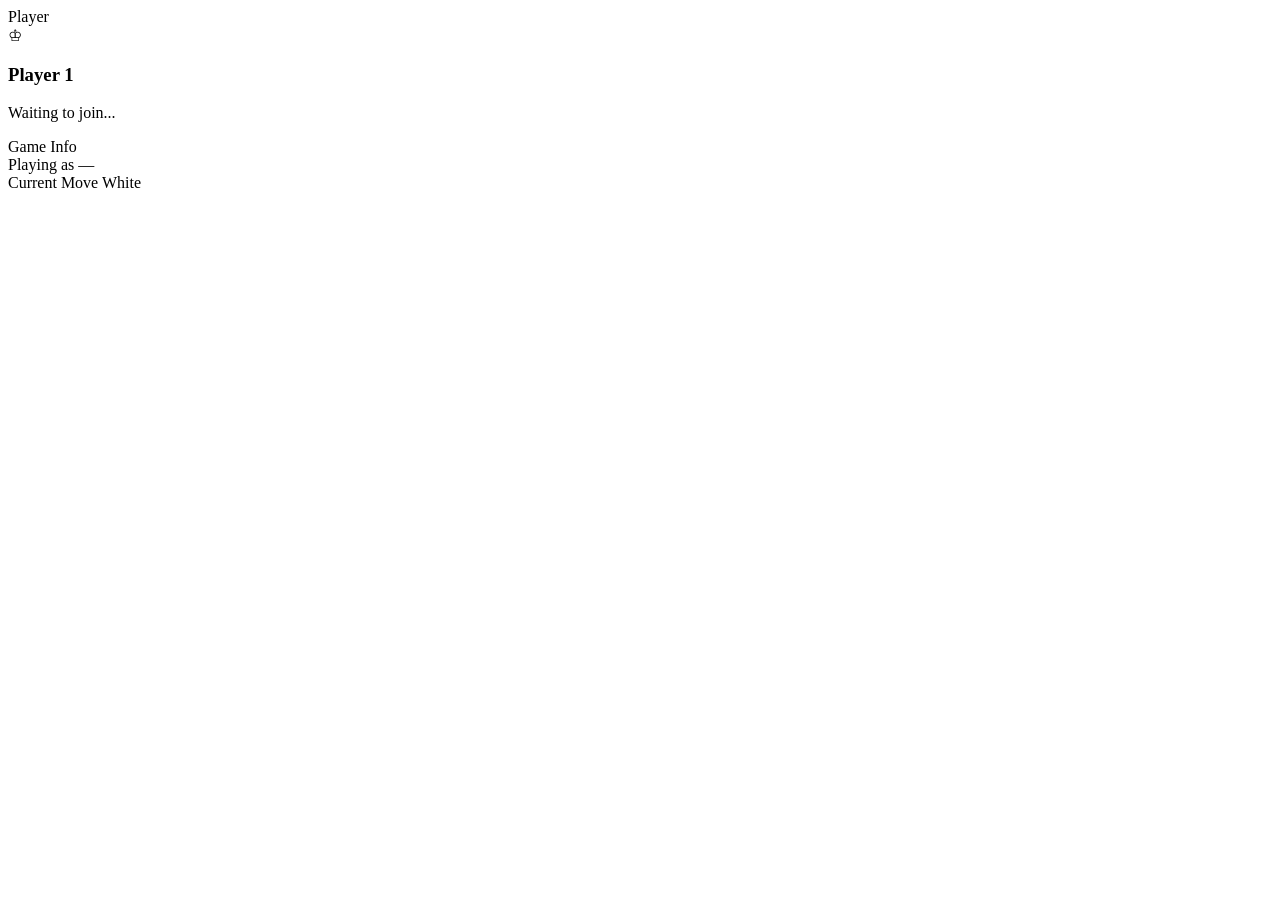
==== commit a23ae800: "first steps done" ====
--- a/src/main/resources/templates/game.html
+++ b/src/main/resources/templates/game.html
@@ -1,968 +1,45 @@
 <!DOCTYPE html>
-<html lang="en" xmlns:th="http://www.thymeleaf.org">
+<html lang="en">
 <head>
     <meta charset="UTF-8">
     <meta name="viewport" content="width=device-width, initial-scale=1.0">
     <title>Chess Game</title>
-    <style>
-        * {
-            margin: 0;
-            padding: 0;
-            box-sizing: border-box;
-        }
-
-        body {
-            font-family: -apple-system, BlinkMacSystemFont, 'Segoe UI', Roboto, sans-serif;
-            background: #f5f5f5;
-            color: #333;
-            line-height: 1.6;
-            min-height: 100vh;
-        }
-
-        .header {
-            background: #fff;
-            border-bottom: 1px solid #e0e0e0;
-            padding: 12px 0;
-            position: sticky;
-            top: 0;
-            z-index: 10;
-        }
-
-        .header-content {
-            max-width: 1200px;
-            margin: 0 auto;
-            padding: 0 20px;
-            display: flex;
-            align-items: center;
-            justify-content: space-between;
-        }
-
-        .header-left {
-            display: flex;
-            align-items: center;
-            gap: 16px;
-        }
-
-        .back-link {
-            color: #64748b;
-            text-decoration: none;
-            display: flex;
-            align-items: center;
-            gap: 8px;
-            padding: 8px 12px;
-            border-radius: 6px;
-            transition: background 0.2s;
-        }
-
-        .back-link:hover {
-            background: #f1f5f9;
-        }
-
-        .game-title {
-            font-size: 18px;
-            font-weight: 600;
-            color: #1a202c;
-        }
-
-        .game-id {
-            background: #f7fafc;
-            color: #4a5568;
-            padding: 4px 8px;
-            border-radius: 4px;
-            font-size: 13px;
-            font-weight: 500;
-        }
-
-        .status {
-            display: flex;
-            align-items: center;
-            gap: 8px;
-            padding: 6px 12px;
-            border-radius: 6px;
-            font-size: 13px;
-            font-weight: 500;
-        }
-
-        .status.connected {
-            background: #333;
-            color: #fff;
-        }
-
-        .status.disconnected {
-            background: #999;
-            color: #fff;
-        }
-
-        .container {
-            max-width: 1200px;
-            margin: 0 auto;
-            padding: 20px;
-            display: grid;
-            gap: 20px;
-            grid-template-columns: 1fr;
-        }
-
-        @media (min-width: 768px) {
-            .container {
-                grid-template-columns: 1fr 300px;
-            }
-        }
-
-        .board-wrapper {
-            display: flex;
-            justify-content: center;
-        }
-
-        .chess-board {
-            display: grid;
-            grid-template-columns: repeat(8, 1fr);
-            border: 1px solid #d0d0d0;
-            border-radius: 8px;
-            overflow: hidden;
-            background: #ffffff;
-            box-shadow: 0 2px 8px rgba(0, 0, 0, 0.08);
-            width: min(90vw, 70vh, 560px);
-            height: min(90vw, 70vh, 560px);
-        }
-
-        .square {
-            display: flex;
-            align-items: center;
-            justify-content: center;
-            cursor: pointer;
-            font-size: calc(min(90vw, 70vh, 560px) / 12);
-            transition: background 0.15s;
-            user-select: none;
-        }
-
-        .square.light {
-            background: #f0f0f0;
-        }
-
-        .square.dark {
-            background: #b3b3b3;
-        }
-
-        .square:hover {
-            background: #e0e0e0 !important;
-        }
-
-        .square.selected {
-            background: #666 !important;
-            box-shadow: inset 0 0 0 2px #333;
-        }
-
-        .square.valid-move::after {
-            content: '';
-            width: 20%;
-            height: 20%;
-            border-radius: 50%;
-            background: #666;
-            opacity: 0.5;
-        }
-
-        .square.valid-move.has-piece::after {
-            width: 70%;
-            height: 70%;
-            border: 2px solid #666;
-            background: transparent;
-        }
-
-        .sidebar {
-            display: flex;
-            flex-direction: column;
-            gap: 12px;
-        }
-
-        .card {
-            background: #fff;
-            border: 1px solid #e0e0e0;
-            border-radius: 8px;
-            padding: 18px;
-            box-shadow: 0 1px 3px rgba(0, 0, 0, 0.05);
-        }
-
-        .card-header {
-            font-size: 15px;
-            font-weight: 600;
-            color: #1a1a1a;
-            margin-bottom: 12px;
-            padding-bottom: 8px;
-            border-bottom: 1px solid #f0f0f0;
-        }
-
-        .player-info {
-            display: flex;
-            align-items: center;
-            gap: 12px;
-        }
-
-        .avatar {
-            width: 40px;
-            height: 40px;
-            border-radius: 50%;
-            background: #edf2f7;
-            display: flex;
-            align-items: center;
-            justify-content: center;
-            font-size: 18px;
-        }
-
-        .player-details h4 {
-            font-size: 14px;
-            font-weight: 600;
-            color: #2d3748;
-        }
-
-        .player-details p {
-            font-size: 13px;
-            color: #64748b;
-        }
-
-        .game-status {
-            display: flex;
-            align-items: center;
-            gap: 10px;
-            padding: 12px;
-            background: #f7fafc;
-            border-radius: 6px;
-        }
-
-        .status-dot {
-            width: 8px;
-            height: 8px;
-            border-radius: 50%;
-        }
-
-        .status-dot.waiting { background: #ed8936; }
-        .status-dot.playing { background: #38a169; }
-        .status-dot.finished { background: #718096; }
-
-        .move-history {
-            max-height: 200px;
-            overflow-y: auto;
-        }
-
-        .move-item {
-            padding: 6px 8px;
-            font-size: 13px;
-            border-bottom: 1px solid #f7fafc;
-            color: #4a5568;
-        }
-
-        .move-item:last-child {
-            border-bottom: none;
-        }
-
-        .empty-state {
-            text-align: center;
-            color: #a0aec0;
-            padding: 20px;
-            font-size: 13px;
-        }
-
-        .modal {
-            display: none;
-            position: fixed;
-            top: 0;
-            left: 0;
-            right: 0;
-            bottom: 0;
-            background: rgba(0, 0, 0, 0.4);
-            z-index: 50;
-            align-items: center;
-            justify-content: center;
-        }
-
-        .modal.show {
-            display: flex;
-        }
-
-        .modal-content {
-            background: white;
-            border-radius: 8px;
-            padding: 20px;
-            margin: 20px;
-            max-width: 400px;
-            width: 100%;
-            box-shadow: 0 4px 6px rgba(0, 0, 0, 0.1);
-        }
-
-        .modal-header {
-            font-size: 16px;
-            font-weight: 600;
-            color: #2d3748;
-            margin-bottom: 8px;
-        }
-
-        .modal-message {
-            color: #4a5568;
-            margin-bottom: 16px;
-        }
-
-        .btn {
-            background: #333;
-            color: white;
-            border: none;
-            padding: 8px 16px;
-            border-radius: 6px;
-            cursor: pointer;
-            font-size: 13px;
-            font-weight: 500;
-            transition: all 0.2s ease;
-        }
-
-        .btn:hover {
-            background: #1a1a1a;
-        }
-
-        @media (max-width: 768px) {
-            .container {
-                padding: 12px;
-                gap: 16px;
-            }
-
-            .chess-board {
-                width: min(95vw, 95vw, 400px);
-                height: min(95vw, 95vw, 400px);
-            }
-        }
-    </style>
+    <link rel="stylesheet" href="/css/style.css">
 </head>
 <body>
-    <div class="header">
-        <div class="header-content">
-            <div class="header-left">
-                <a href="/" class="back-link">← Back to Lobby</a>
-                <h1 class="game-title">Chess Game</h1>
-                <div class="game-id" th:text="'ID: ' + ${gameId}">ID: GAME123</div>
-            </div>
-            <div class="status disconnected" id="connectionStatus">
-                ● Connecting...
-            </div>
-        </div>
-    </div>
-
     <div class="container">
         <div class="board-wrapper">
             <div class="chess-board" id="chessBoard">
-                <!-- Board squares will be generated by JavaScript -->
+                <!-- Chess board squares will be generated by JavaScript -->
             </div>
         </div>
 
         <div class="sidebar">
-            <div class="card">
-                <div class="card-header">Player</div>
+            <div class="panel">
+                <div class="panel-header">Player</div>
                 <div class="player-info">
-                    <div class="avatar" id="playerAvatar">👤</div>
+                    <div class="player-icon">♔</div>
                     <div class="player-details">
-                        <h4 id="playerName">—</h4>
-                        <p id="playerRole">—</p>
+                        <h3 id="playerName">Player 1</h3>
+                        <p id="playerRole">Waiting to join...</p>
                     </div>
                 </div>
             </div>
 
-            <div class="card">
-                <div class="card-header">Game Status</div>
-                <div class="game-status">
-                    <div class="status-dot waiting" id="statusDot"></div>
-                    <div style="width: 100%;">
-                        <div id="gameStatus">—</div>
-                        <div id="turnIndicator" style="font-size: 12px; color: #64748b;">—</div>
-                    </div>
+            <div class="panel">
+                <div class="panel-header">Game Info</div>
+                <div class="info-row">
+                    <span class="info-label">Playing as</span>
+                    <span class="info-value" id="playingAs">—</span>
                 </div>
-            </div>
-
-            <div class="card">
-                <div class="card-header">Moves</div>
-                <div class="move-history" id="moveHistory">
-                    <div class="empty-state">No moves yet</div>
+                <div class="info-row">
+                    <span class="info-label">Current Move</span>
+                    <span class="info-value" id="currentMove">White</span>
                 </div>
             </div>
         </div>
     </div>
 
-    <!-- Modal for messages -->
-    <div class="modal" id="errorModal">
-        <div class="modal-content">
-            <div class="modal-header" id="modalTitle">Information</div>
-            <p class="modal-message" id="modalMessage">Message content</p>
-            <button class="btn" onclick="closeModal()">OK</button>
-        </div>
-    </div>
-
-    <script th:inline="javascript">
-        const gameId = /*[[${gameId}]]*/ '';
-
-        // Use the same storage mechanism as index.html
-        function getWithExpiry(key) {
-            const itemStr = localStorage.getItem(key);
-            if (!itemStr) return null;
-
-            try {
-                const item = JSON.parse(itemStr);
-                const now = new Date();
-
-                if (now.getTime() > item.expiry) {
-                    localStorage.removeItem(key);
-                    return null;
-                }
-                return item.value;
-            } catch (e) {
-                // Fallback for old format without expiry
-                return itemStr;
-            }
-        }
-
-        function setWithExpiry(key, value) {
-            const now = new Date();
-            const item = {
-                value: value,
-                expiry: now.getTime() + (30 * 24 * 60 * 60 * 1000) // 30 days
-            };
-            localStorage.setItem(key, JSON.stringify(item));
-        }
-
-        const playerId = getWithExpiry('playerId');
-        const playerName = getWithExpiry('playerName');
-
-        // If no player data, redirect to home with error message
-        if (!playerId || !playerName) {
-            console.log('No player data found - playerId:', playerId, 'playerName:', playerName);
-            console.log('Redirecting to home page...');
-            alert('Player information not found. Please enter your name on the home page.');
-            window.location.href = '/';
-            return;
-        }
-
-        console.log('Player data loaded:', { playerId, playerName });
-
-        let ws;
-        let gameState = null;
-        let selectedSquare = null;
-        let playerColor = null;
-        let isInitialized = false;
-
-        async function initializeGame() {
-            console.log('Initializing game for player:', playerId, playerName);
-
-            // Update UI to show we're loading
-            document.getElementById('playerRole').textContent = 'Loading game...';
-            document.getElementById('gameStatus').textContent = 'Fetching game data...';
-
-            try {
-                // First, try to get the current game state
-                console.log('Fetching game state from:', `/api/games/${gameId}`);
-                const response = await fetch(`/api/games/${gameId}`);
-
-                if (!response.ok) {
-                    if (response.status === 404) {
-                        throw new Error(`Game ${gameId} not found. It may have been deleted or expired.`);
-                    }
-                    throw new Error(`Failed to load game: ${response.status} ${response.statusText}`);
-                }
-
-                const game = await response.json();
-                console.log('Current game state:', game);
-
-                // Determine if player needs to join or is already in the game
-                const isWhitePlayer = game.whitePlayerId === playerId;
-                const isBlackPlayer = game.blackPlayerId === playerId;
-                const isPlayerInGame = isWhitePlayer || isBlackPlayer;
-
-                console.log('Player game status:', { isWhitePlayer, isBlackPlayer, isPlayerInGame, gameStatus: game.status });
-
-                if (!isPlayerInGame && game.status === 'WAITING') {
-                    // Player needs to join the game
-                    console.log('Player not in game, attempting to join...');
-                    document.getElementById('playerRole').textContent = 'Joining game...';
-
-                    const joinResponse = await fetch(`/api/games/${gameId}/join`, {
-                        method: 'POST',
-                        headers: { 'Content-Type': 'application/json' },
-                        body: JSON.stringify({ playerId: playerId, playerName: playerName })
-                    });
-
-                    if (!joinResponse.ok) {
-                        const error = await joinResponse.json();
-                        throw new Error(error.error || 'Failed to join game');
-                    }
-
-                    // Refresh game state after joining
-                    const updatedResponse = await fetch(`/api/games/${gameId}`);
-                    const updatedGame = await updatedResponse.json();
-                    console.log('Updated game state after joining:', updatedGame);
-                    Object.assign(game, updatedGame); // Update the game object
-
-                    console.log('Successfully joined game');
-                } else if (!isPlayerInGame && game.status === 'IN_PROGRESS') {
-                    // Game is full and in progress, player will be a spectator
-                    console.log('Game is in progress, joining as spectator');
-                } else if (isPlayerInGame) {
-                    // Player is already in the game (rejoin scenario)
-                    console.log('Player rejoining existing game');
-                }
-
-                // Set player color based on final game state
-                if (game.whitePlayerId === playerId) {
-                    playerColor = 'WHITE';
-                } else if (game.blackPlayerId === playerId) {
-                    playerColor = 'BLACK';
-                } else {
-                    playerColor = null; // Spectator
-                }
-
-                console.log('Final player color:', playerColor);
-
-                // Update the game state and UI
-                console.log('Updating UI with game state...');
-                updateGameState(game);
-                isInitialized = true;
-
-                // Connect to WebSocket after successful initialization
-                console.log('Connecting to WebSocket...');
-                connectWebSocket();
-
-            } catch (error) {
-                console.error('Failed to initialize game:', error);
-
-                // Update UI to show error
-                document.getElementById('playerRole').textContent = 'Error loading game';
-                document.getElementById('gameStatus').textContent = 'Failed to load';
-                document.getElementById('turnIndicator').textContent = error.message;
-
-                // Show error modal
-                showModal('Game Error', `Failed to load game: ${error.message}`);
-
-                // Optionally redirect back to home after a delay
-                setTimeout(() => {
-                    if (confirm('Would you like to return to the home page?')) {
-                        window.location.href = '/';
-                    }
-                }, 3000);
-            }
-        }
-
-        function connectWebSocket() {
-            if (!isInitialized) {
-                console.warn('Attempting to connect WebSocket before game initialization');
-                return;
-            }
-
-            const protocol = window.location.protocol === 'https:' ? 'wss:' : 'ws:';
-            const wsUrl = `${protocol}//${window.location.host}/ws/game/${gameId}`;
-            console.log('Connecting to WebSocket:', wsUrl);
-
-            // Close existing connection if any
-            if (ws && ws.readyState !== WebSocket.CLOSED) {
-                ws.close();
-            }
-
-            ws = new WebSocket(wsUrl);
-
-            // Set a connection timeout
-            const connectionTimeout = setTimeout(() => {
-                if (ws.readyState === WebSocket.CONNECTING) {
-                    console.warn('WebSocket connection timeout');
-                    ws.close();
-                    updateConnectionStatus(false);
-                }
-            }, 10000); // 10 second timeout
-
-            ws.onopen = () => {
-                console.log('WebSocket connected successfully');
-                clearTimeout(connectionTimeout);
-                updateConnectionStatus(true);
-
-                // Request current game state immediately
-                setTimeout(() => {
-                    if (ws && ws.readyState === WebSocket.OPEN) {
-                        requestGameState();
-                    }
-                }, 100);
-            };
-
-            ws.onmessage = (event) => {
-                try {
-                    const message = JSON.parse(event.data);
-                    console.log('WebSocket message received:', message);
-                    handleMessage(message);
-                } catch (error) {
-                    console.error('Error parsing WebSocket message:', error, event.data);
-                }
-            };
-
-            ws.onclose = (event) => {
-                clearTimeout(connectionTimeout);
-                console.log('WebSocket connection closed:', event.code, event.reason);
-                updateConnectionStatus(false);
-
-                // Only attempt to reconnect if the page is still active and initialized
-                if (isInitialized && document.visibilityState === 'visible') {
-                    console.log('Attempting to reconnect WebSocket in 3 seconds...');
-                    setTimeout(() => {
-                        if (isInitialized) {
-                            connectWebSocket();
-                        }
-                    }, 3000);
-                }
-            };
-
-            ws.onerror = (error) => {
-                console.error('WebSocket error:', error);
-                clearTimeout(connectionTimeout);
-                updateConnectionStatus(false);
-            };
-        }
-
-        function updateConnectionStatus(connected) {
-            const status = document.getElementById('connectionStatus');
-
-            if (connected) {
-                status.className = 'status connected';
-                status.textContent = '● Connected';
-            } else {
-                status.className = 'status disconnected';
-                status.textContent = '● Disconnected - Reconnecting...';
-            }
-        }
-
-        function showModal(title, message) {
-            document.getElementById('modalTitle').textContent = title;
-            document.getElementById('modalMessage').textContent = message;
-            document.getElementById('errorModal').classList.add('show');
-        }
-
-        function closeModal() {
-            document.getElementById('errorModal').classList.remove('show');
-        }
-
-        function handleMessage(message) {
-            console.log('Received message:', message.type);
-            switch (message.type) {
-                case 'STATE_UPDATE':
-                case 'PLAYER_JOINED':
-                case 'MOVE_MADE':
-                    updateGameState(message.game);
-                    break;
-                case 'ERROR':
-                    console.error('WebSocket error:', message.message);
-                    showModal('Error', message.message);
-                    break;
-            }
-        }
-
-        function updateGameState(game) {
-            console.log('Updating game state:', game);
-            gameState = game;
-
-            // Always try to render the board, even if it's empty initially
-            if (game.board) {
-                console.log('Rendering board with data:', game.board);
-                renderBoard(game.board);
-            } else {
-                console.log('No board data, rendering empty board');
-                renderEmptyBoard();
-            }
-
-            updateGameInfo(game);
-            updateMoveHistory(game.moveHistory || []);
-            updatePlayerPanel(game);
-
-            // Determine player color if not already set
-            if (!playerColor) {
-                if (game.whitePlayerId === playerId) {
-                    playerColor = 'WHITE';
-                } else if (game.blackPlayerId === playerId) {
-                    playerColor = 'BLACK';
-                } else {
-                    playerColor = null; // Spectator
-                }
-                console.log('Player color determined:', playerColor);
-            }
-        }
-
-        function updatePlayerPanel(game) {
-            // Update player name
-            if (playerName) {
-                document.getElementById('playerName').textContent = playerName;
-            }
-
-            // Determine player color and update panel
-            let color = null;
-            if (game.whitePlayerId === playerId) {
-                color = 'WHITE';
-            } else if (game.blackPlayerId === playerId) {
-                color = 'BLACK';
-            }
-
-            // Update avatar based on color
-            const avatar = document.getElementById('playerAvatar');
-            if (color === 'WHITE') {
-                avatar.textContent = '♔';
-                avatar.style.backgroundColor = '#f7fafc';
-                avatar.style.color = '#2d3748';
-            } else if (color === 'BLACK') {
-                avatar.textContent = '♚';
-                avatar.style.backgroundColor = '#2d3748';
-                avatar.style.color = '#ffffff';
-            } else {
-                avatar.textContent = '👁️';
-                avatar.style.backgroundColor = '#a0aec0';
-                avatar.style.color = '#ffffff';
-            }
-
-            // Update role
-            const roleElement = document.getElementById('playerRole');
-            if (color) {
-                roleElement.textContent = `Playing as ${color}`;
-            } else {
-                roleElement.textContent = 'Spectator';
-            }
-        }
-
-        function updateGameInfo(game) {
-            const statusElement = document.getElementById('gameStatus');
-            const indicator = document.getElementById('statusDot');
-            const turnIndicator = document.getElementById('turnIndicator');
-
-            statusElement.textContent = game.status;
-
-            // Update status indicator
-            indicator.className = 'status-dot';
-            if (game.status === 'WAITING') {
-                indicator.classList.add('waiting');
-            } else if (game.status === 'IN_PROGRESS') {
-                indicator.classList.add('playing');
-            } else {
-                indicator.classList.add('finished');
-            }
-
-            // Update turn indicator
-            if (game.status === 'WAITING') {
-                turnIndicator.textContent = 'Waiting for opponent to join...';
-                turnIndicator.style.color = '#64748b';
-            } else if (game.status === 'IN_PROGRESS') {
-                if (playerColor && game.currentTurn === playerColor) {
-                    turnIndicator.textContent = 'Your Turn';
-                    turnIndicator.style.color = '#38a169';
-                } else if (playerColor) {
-                    turnIndicator.textContent = 'Opponent\'s Turn';
-                    turnIndicator.style.color = '#ed8936';
-                } else {
-                    turnIndicator.textContent = `${game.currentTurn}'s Turn`;
-                    turnIndicator.style.color = '#64748b';
-                }
-            } else {
-                turnIndicator.textContent = 'Game Completed';
-                turnIndicator.style.color = '#64748b';
-            }
-        }
-
-        function updateMoveHistory(moves) {
-            const historyElement = document.getElementById('moveHistory');
-
-            if (!moves || moves.length === 0) {
-                historyElement.innerHTML = `
-                    <div style="text-align: center; color: #9e9e9e; padding: 20px;">
-                        No moves yet
-                    </div>
-                `;
-                return;
-            }
-
-            historyElement.innerHTML = moves.map((move, index) => {
-                return `
-                    <div class="move-item">
-                        ${index + 1}. ${move.from || 'Unknown'} → ${move.to || 'Unknown'}
-                    </div>
-                `;
-            }).join('');
-
-            // Scroll to bottom
-            historyElement.scrollTop = historyElement.scrollHeight;
-        }
-
-        function renderEmptyBoard() {
-            console.log('Rendering empty chess board');
-            const boardElement = document.getElementById('chessBoard');
-            boardElement.innerHTML = '';
-
-            for (let row = 0; row < 8; row++) {
-                for (let col = 0; col < 8; col++) {
-                    const square = document.createElement('div');
-                    square.className = 'square';
-                    square.className += (row + col) % 2 === 0 ? ' light' : ' dark';
-                    square.dataset.row = row;
-                    square.dataset.col = col;
-                    square.addEventListener('click', () => handleSquareClick(row, col));
-                    boardElement.appendChild(square);
-                }
-            }
-        }
-
-        function renderBoard(board) {
-            console.log('Rendering board:', board);
-            const boardElement = document.getElementById('chessBoard');
-            boardElement.innerHTML = '';
-
-            if (!board) {
-                console.error('Board is null or undefined');
-                renderEmptyBoard();
-                return;
-            }
-
-            if (!Array.isArray(board) || board.length !== 8) {
-                console.error('Invalid board data - not 8x8 array:', board);
-                renderEmptyBoard();
-                return;
-            }
-
-            for (let row = 0; row < 8; row++) {
-                if (!Array.isArray(board[row]) || board[row].length !== 8) {
-                    console.error(`Invalid row ${row}:`, board[row]);
-                    // Still create the row with empty squares
-                    for (let col = 0; col < 8; col++) {
-                        const square = document.createElement('div');
-                        square.className = 'square';
-                        square.className += (row + col) % 2 === 0 ? ' light' : ' dark';
-                        square.dataset.row = row;
-                        square.dataset.col = col;
-                        square.addEventListener('click', () => handleSquareClick(row, col));
-                        boardElement.appendChild(square);
-                    }
-                    continue;
-                }
-
-                for (let col = 0; col < 8; col++) {
-                    const square = document.createElement('div');
-                    square.className = 'square';
-                    square.className += (row + col) % 2 === 0 ? ' light' : ' dark';
-                    square.dataset.row = row;
-                    square.dataset.col = col;
-
-                    const piece = board[row][col];
-                    if (piece) {
-                        console.log(`Piece at [${row}][${col}]:`, piece);
-                        // Try different ways to get the symbol
-                        let symbol = piece.symbol || getPieceSymbol(piece.type, piece.color) || '?';
-                        square.textContent = symbol;
-                        square.classList.add('has-piece');
-                    }
-
-                    square.addEventListener('click', () => handleSquareClick(row, col));
-                    boardElement.appendChild(square);
-                }
-            }
-        }
-
-        function getPieceSymbol(type, color) {
-            const whiteSymbols = {
-                'KING': '♔', 'QUEEN': '♕', 'ROOK': '♖',
-                'BISHOP': '♗', 'KNIGHT': '♘', 'PAWN': '♙'
-            };
-            const blackSymbols = {
-                'KING': '♚', 'QUEEN': '♛', 'ROOK': '♜',
-                'BISHOP': '♝', 'KNIGHT': '♞', 'PAWN': '♟'
-            };
-
-            return color === 'WHITE' ? whiteSymbols[type] : blackSymbols[type];
-        }
-
-        function handleSquareClick(row, col) {
-            if (!gameState || gameState.status !== 'IN_PROGRESS') {
-                return;
-            }
-
-            if (!playerColor || gameState.currentTurn !== playerColor) {
-                showModal('Not Your Turn', "It's not your turn!");
-                return;
-            }
-
-            const piece = gameState.board[row][col];
-
-            if (selectedSquare) {
-                // Try to make a move
-                makeMove(selectedSquare.row, selectedSquare.col, row, col);
-                clearSelection();
-            } else if (piece && piece.color === playerColor) {
-                // Select a piece
-                selectSquare(row, col, piece);
-            }
-        }
-
-        function selectSquare(row, col, piece) {
-            clearSelection();
-            selectedSquare = { row, col };
-            const squares = document.querySelectorAll('.square');
-            squares.forEach(square => {
-                const r = parseInt(square.dataset.row);
-                const c = parseInt(square.dataset.col);
-
-                if (r === row && c === col) {
-                    square.classList.add('selected');
-                }
-            });
-        }
-
-        function clearSelection() {
-            selectedSquare = null;
-            document.querySelectorAll('.square').forEach(square => {
-                square.classList.remove('selected', 'valid-move', 'has-piece');
-                if (gameState && gameState.board) {
-                    const row = parseInt(square.dataset.row);
-                    const col = parseInt(square.dataset.col);
-                    if (gameState.board[row] && gameState.board[row][col]) {
-                        square.classList.add('has-piece');
-                    }
-                }
-            });
-        }
-
-        function makeMove(fromRow, fromCol, toRow, toCol) {
-            const message = {
-                type: 'MOVE',
-                playerId: playerId,
-                from: { row: fromRow, col: fromCol },
-                to: { row: toRow, col: toCol }
-            };
-            if (ws && ws.readyState === WebSocket.OPEN) {
-                ws.send(JSON.stringify(message));
-            }
-        }
-
-        function requestGameState() {
-            const message = {
-                type: 'GET_STATE'
-            };
-            if (ws && ws.readyState === WebSocket.OPEN) {
-                ws.send(JSON.stringify(message));
-            }
-        }
-
-        // Initialize the game when page loads
-        document.addEventListener('DOMContentLoaded', function() {
-            console.log('Page loaded, initializing UI...');
-
-            // Immediately update player info if available
-            if (playerName) {
-                document.getElementById('playerName').textContent = playerName;
-                console.log('Updated player name in UI:', playerName);
-            }
-
-            // Set initial status
-            document.getElementById('playerRole').textContent = 'Connecting...';
-            document.getElementById('gameStatus').textContent = 'Loading...';
-            document.getElementById('turnIndicator').textContent = 'Initializing game...';
-
-            // Render empty board initially
-            renderEmptyBoard();
-            console.log('Empty board rendered');
-
-            // Then initialize the game
-            console.log('Starting game initialization...');
-            initializeGame();
-        });
-    </script>
+    <script src="/js/game.js"></script>
 </body>
-</html>
+</html>
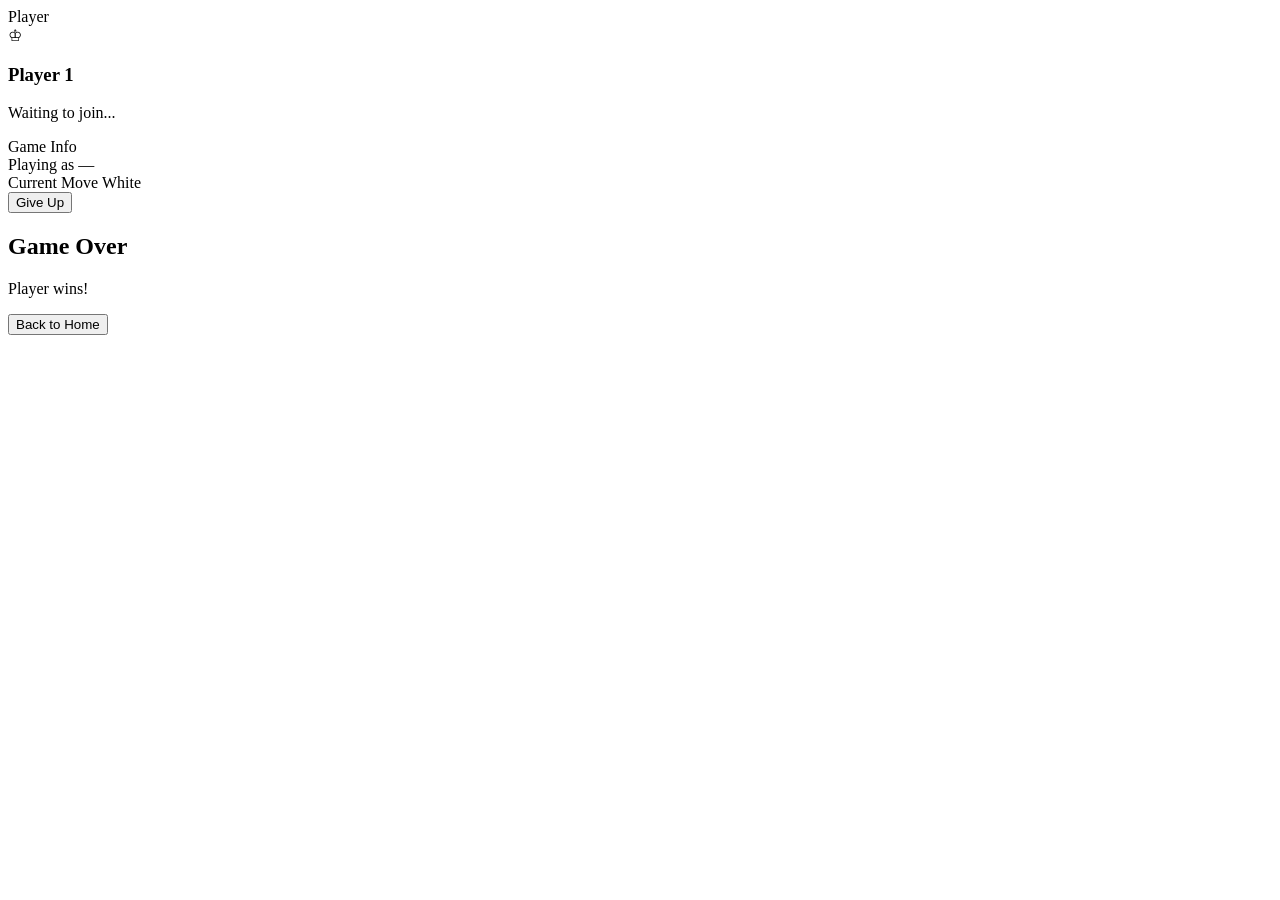
==== commit af4d3fd7: "fixes" ====
--- a/src/main/resources/templates/game.html
+++ b/src/main/resources/templates/game.html
@@ -6,7 +6,7 @@
     <title>Chess Game</title>
     <link rel="stylesheet" href="/css/style.css">
 </head>
-<body>
+<body class="game-page">
     <div class="container">
         <div class="board-wrapper">
             <div class="chess-board" id="chessBoard">
@@ -37,6 +37,25 @@
                     <span class="info-value" id="currentMove">White</span>
                 </div>
             </div>
+
+            <div class="panel">
+                <button id="giveUpBtn" class="give-up-btn">Give Up</button>
+            </div>
+        </div>
+    </div>
+
+    <!-- Game Over Modal -->
+    <div id="gameOverModal" class="modal">
+        <div class="modal-content">
+            <div class="modal-header">
+                <h2 id="gameOverTitle">Game Over</h2>
+            </div>
+            <div class="modal-body">
+                <p id="gameOverMessage">Player wins!</p>
+            </div>
+            <div class="modal-footer">
+                <button id="backToHomeBtn" class="modal-btn">Back to Home</button>
+            </div>
         </div>
     </div>
 
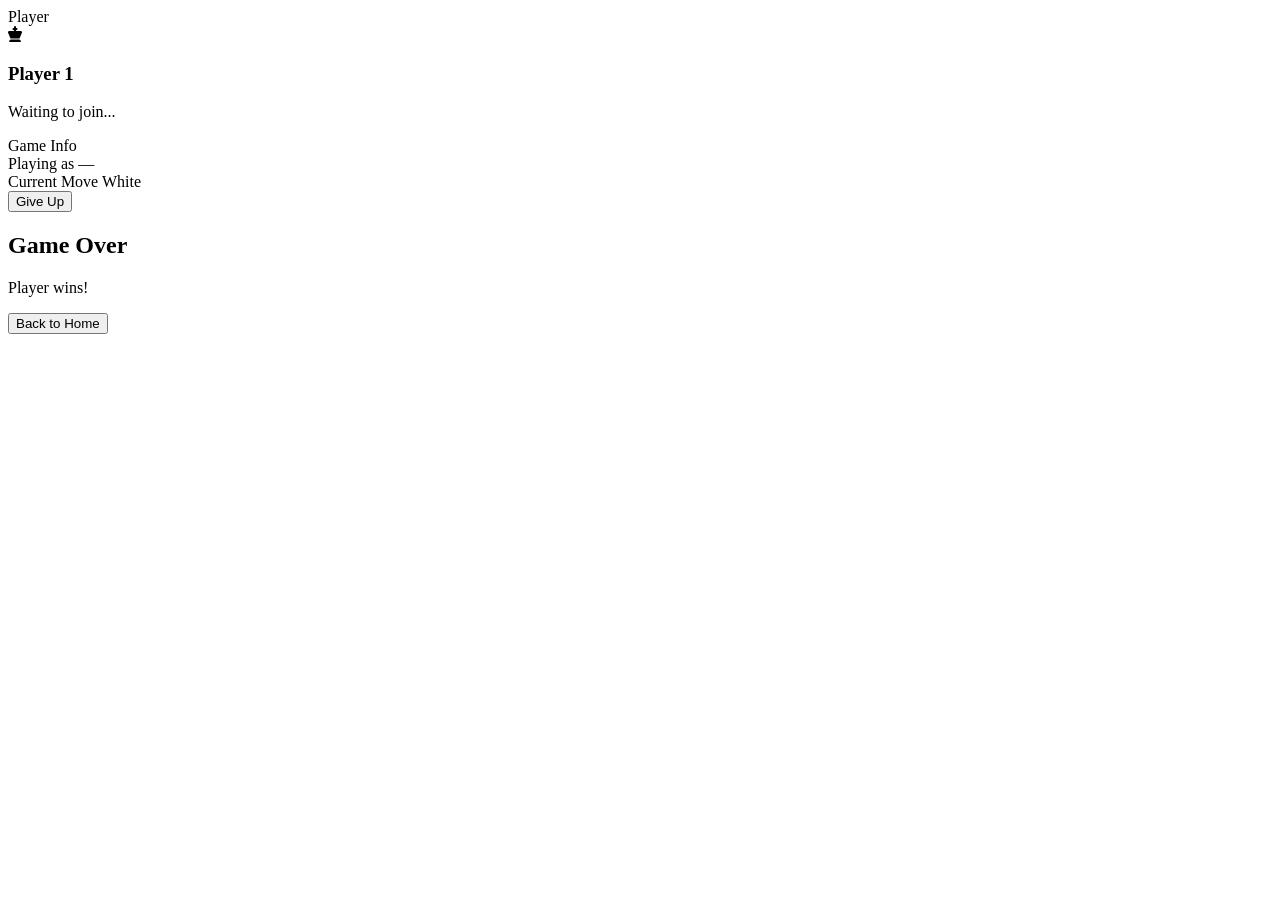
==== commit 3e0c875b: "nice design" ====
--- a/src/main/resources/templates/game.html
+++ b/src/main/resources/templates/game.html
@@ -4,6 +4,7 @@
     <meta charset="UTF-8">
     <meta name="viewport" content="width=device-width, initial-scale=1.0">
     <title>Chess Game</title>
+    <link rel="stylesheet" href="https://cdnjs.cloudflare.com/ajax/libs/font-awesome/6.4.0/css/all.min.css">
     <link rel="stylesheet" href="/css/style.css">
 </head>
 <body class="game-page">
@@ -18,7 +19,7 @@
             <div class="panel">
                 <div class="panel-header">Player</div>
                 <div class="player-info">
-                    <div class="player-icon">♔</div>
+                    <div class="player-icon"><i class="fa-solid fa-chess-king"></i></div>
                     <div class="player-details">
                         <h3 id="playerName">Player 1</h3>
                         <p id="playerRole">Waiting to join...</p>
